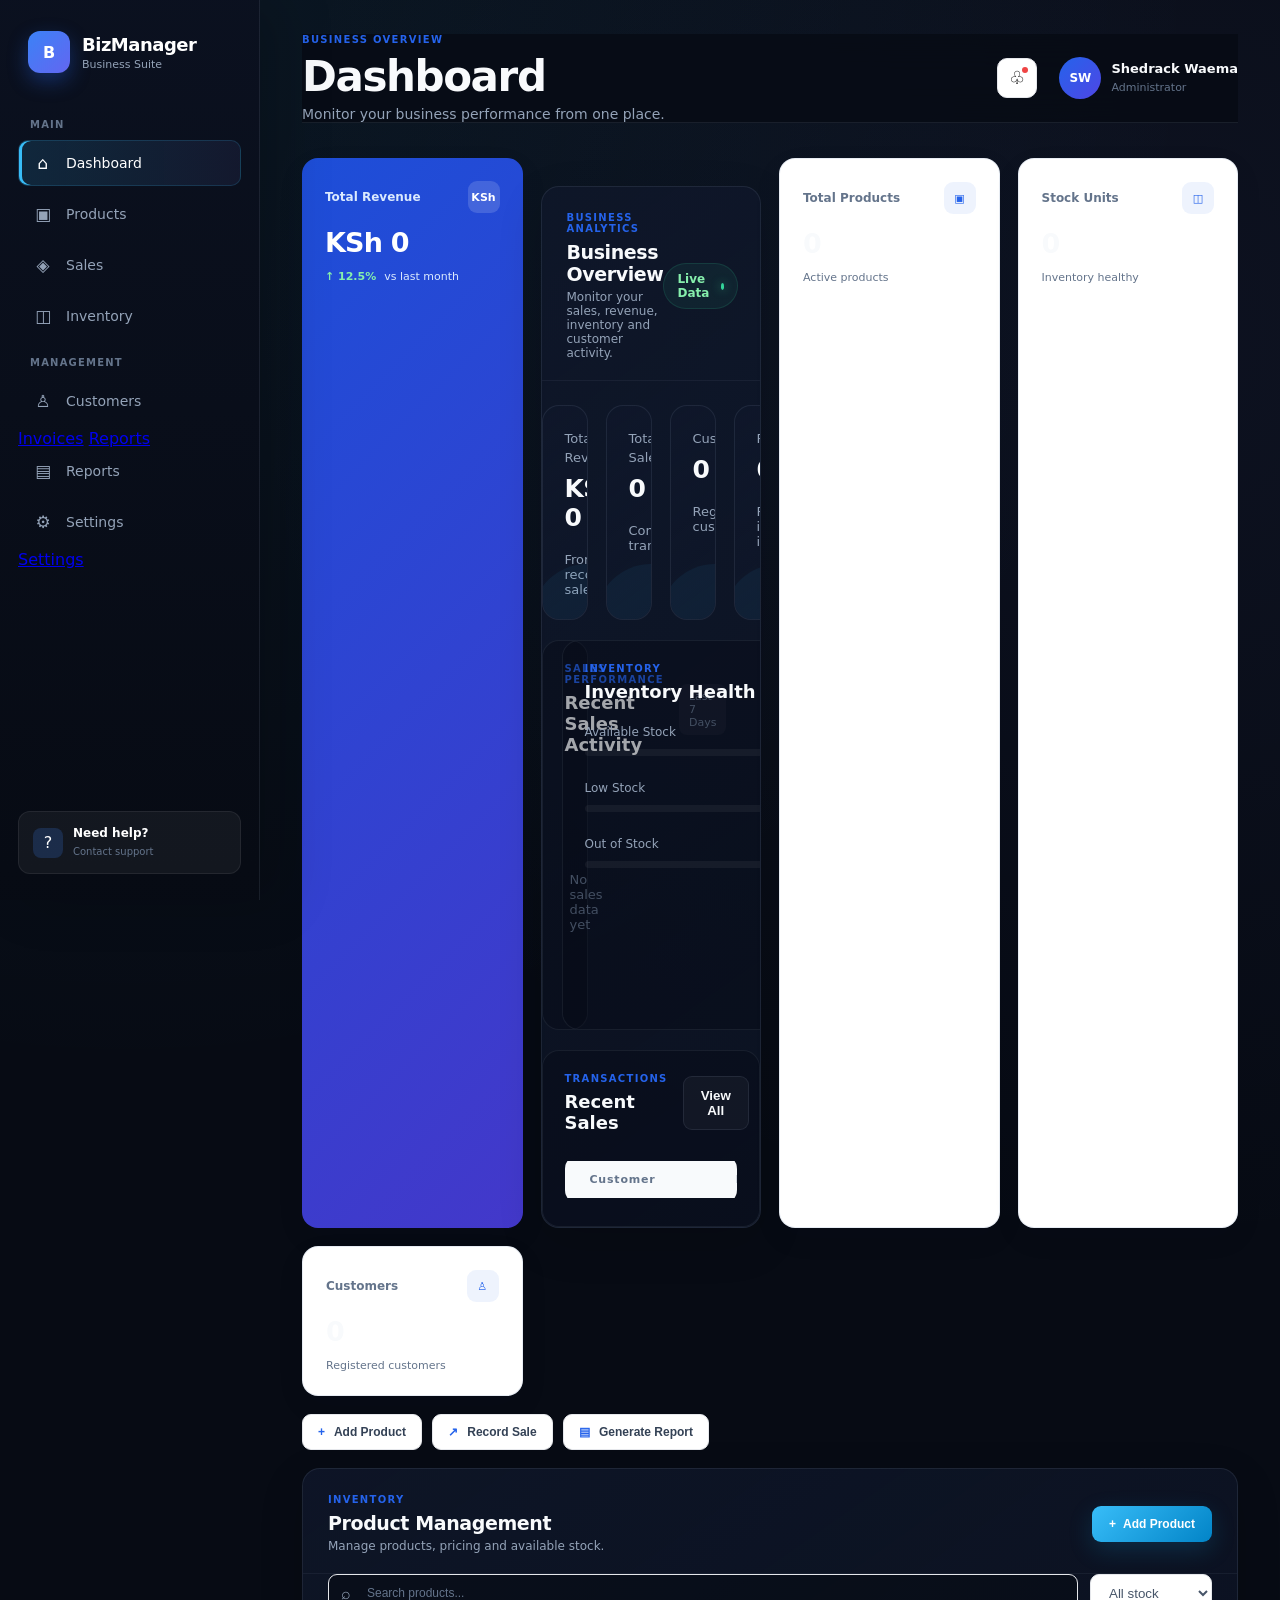
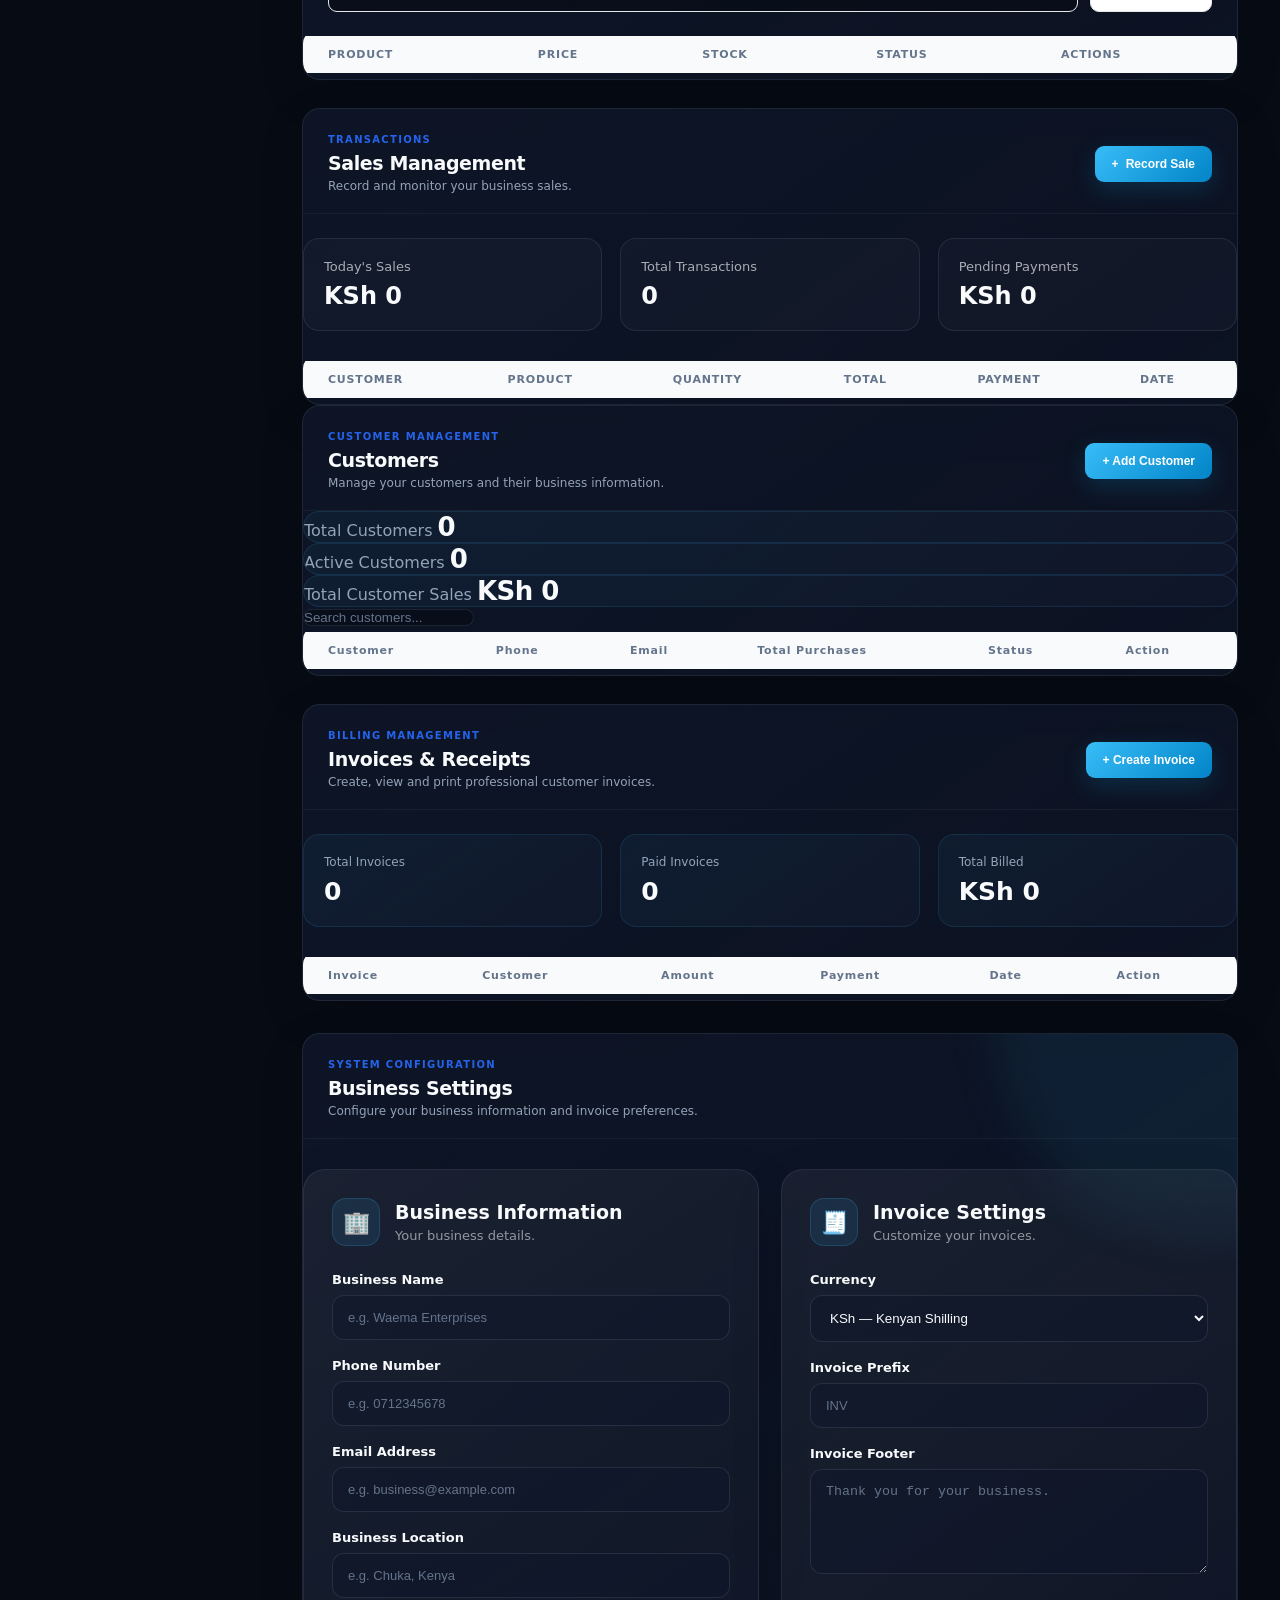
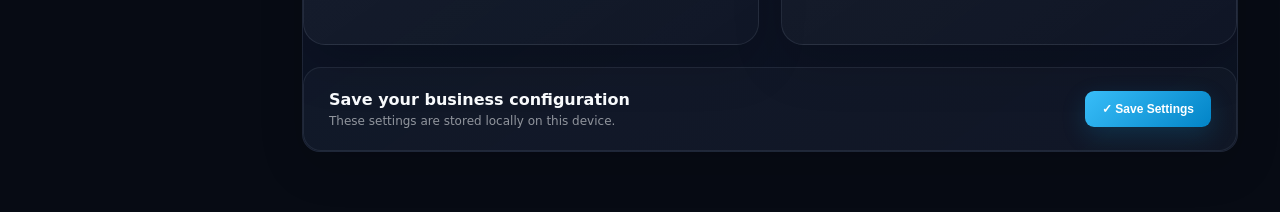
==== index.html @ 025e7480 "Refactor invoice footer HTML structure" ====
<!DOCTYPE html>
<html lang="en">

<head>
    <meta charset="UTF-8">
    <meta name="viewport" content="width=device-width, initial-scale=1.0">

    <meta
        name="description"
        content="BizManager — modern business management system for products, inventory, sales and business analytics."
    >

    <meta name="theme-color" content="#0b1220">

    <title>BizManager | Business Management System</title>

    <link rel="stylesheet" href="style.css">
</head>

<body>

    <!-- Mobile Overlay -->
    <div class="overlay" id="overlay"></div>


    <!-- SIDEBAR -->
    <aside class="sidebar" id="sidebar">

        <div class="brand">

            <div class="brand-mark">
                B
            </div>

            <div>
                <h2>BizManager</h2>
                <span>Business Suite</span>
            </div>

        </div>


        <nav class="navigation">

            <p class="nav-label">MAIN</p>

            <a href="#" class="nav-link active">
                <span>⌂</span>
                Dashboard
            </a>

            <a href="#products" class="nav-link">
                <span>▣</span>
                Products
            </a>

            <a href="#sales" class="nav-link">
                <span>◈</span>
                Sales
            </a>

            <a href="#inventory" class="nav-link">
                <span>◫</span>
                Inventory
            </a>

            <p class="nav-label">MANAGEMENT</p>

            <a href="#customers" class="nav-link">
                <span>♙</span>
                Customers
                 </a>
             <a href="#invoices">Invoices</a>
             <a href="#reports">Reports</a>

            <a href="#reports" class="nav-link">
                <span>▤</span>
                Reports
            </a>

            <a href="#settings" class="nav-link">
                <span>⚙</span>
                Settings
            </a>
<a href="#settings">Settings</a>
        </nav>


        <div class="sidebar-bottom">

            <div class="support-card">
                <span class="support-icon">?</span>

                <div>
                    <strong>Need help?</strong>
                    <small>Contact support</small>
                </div>
            </div>

        </div>

    </aside>


    <!-- MAIN -->
    <main class="main-content">

        <!-- TOPBAR -->
        <header class="topbar">

            <button
                class="mobile-menu"
                id="mobileMenu"
                aria-label="Open navigation">
                ☰
            </button>

            <div class="page-heading">

                <span class="eyebrow">
                    BUSINESS OVERVIEW
                </span>

                <h1>Dashboard</h1>

                <p>
                    Monitor your business performance from one place.
                </p>

            </div>


            <div class="topbar-actions">

                <button class="icon-btn" aria-label="Notifications">
                    ♧
                    <span class="notification-dot"></span>
                </button>

                <div class="user-profile">

                    <div class="avatar">
                        SW
                    </div>

                    <div class="user-info">
                        <strong>Shedrack Waema</strong>
                        <span>Administrator</span>
                    </div>

                </div>

            </div>

        </header>


        <!-- DASHBOARD -->
        <section class="dashboard-grid">

            <!-- Revenue -->
            <article class="metric-card primary-card">

                <div class="metric-top">
                    <span>Total Revenue</span>
                    <span class="metric-icon">KSh</span>
                </div>

                <h2 id="salesTotal">KSh 0</h2>

                <div class="metric-footer">
                    <span class="positive">↑ 12.5%</span>
                    <span>vs last month</span>
                </div>

            </article>
<!-- =========================================
     PREMIUM BUSINESS ANALYTICS
========================================= -->

<section class="panel analytics-dashboard">

    <div class="panel-header">

        <div>
            <span class="eyebrow">BUSINESS ANALYTICS</span>

            <h2>Business Overview</h2>

            <p>
                Monitor your sales, revenue, inventory and customer activity.
            </p>
        </div>

        <div class="analytics-period">
            <span>Live Data</span>
            <span class="live-dot"></span>
        </div>

    </div>


    <!-- ANALYTICS GRID -->

    <div class="analytics-grid">

        <!-- REVENUE -->

        <div class="analytics-card revenue-card">

            <div class="analytics-card-top">

                <div>
                    <span>Total Revenue</span>

                    <h3 id="analyticsRevenue">
                        KSh 0
                    </h3>
                </div>

                <div class="analytics-icon">
                    💰
                </div>

            </div>

            <div class="analytics-footer">
                <span>From recorded sales</span>
            </div>

        </div>


        <!-- SALES -->

        <div class="analytics-card">

            <div class="analytics-card-top">

                <div>
                    <span>Total Sales</span>

                    <h3 id="analyticsSales">
                        0
                    </h3>
                </div>

                <div class="analytics-icon">
                    📈
                </div>

            </div>

            <div class="analytics-footer">
                <span>Completed transactions</span>
            </div>

        </div>


        <!-- CUSTOMERS -->

        <div class="analytics-card">

            <div class="analytics-card-top">

                <div>
                    <span>Customers</span>

                    <h3 id="analyticsCustomers">
                        0
                    </h3>
                </div>

                <div class="analytics-icon">
                    👥
                </div>

            </div>

            <div class="analytics-footer">
                <span>Registered customers</span>
            </div>

        </div>


        <!-- PRODUCTS -->

        <div class="analytics-card">

            <div class="analytics-card-top">

                <div>
                    <span>Products</span>

                    <h3 id="analyticsProducts">
                        0
                    </h3>
                </div>

                <div class="analytics-icon">
                    📦
                </div>

            </div>

            <div class="analytics-footer">
                <span>Products in inventory</span>
            </div>

        </div>

    </div>


    <!-- CHART + INVENTORY -->

    <div class="dashboard-analysis-grid">

        <!-- SALES ACTIVITY -->

        <div class="analysis-panel">

            <div class="analysis-header">

                <div>

                    <span class="eyebrow">
                        SALES PERFORMANCE
                    </span>

                    <h3>Recent Sales Activity</h3>

                </div>

                <span class="analysis-label">
                    Last 7 Days
                </span>

            </div>

            <div class="sales-chart">

                <div class="chart-bars" id="salesChart">

                    <div class="chart-empty">
                        No sales data yet
                    </div>

                </div>

            </div>

        </div>


        <!-- INVENTORY HEALTH -->

        <div class="analysis-panel">

            <div class="analysis-header">

                <div>

                    <span class="eyebrow">
                        INVENTORY
                    </span>

                    <h3>Inventory Health</h3>

                </div>

            </div>


            <div class="inventory-health">

                <div class="health-item">

                    <div class="health-info">

                        <span>Available Stock</span>

                        <strong id="availableStock">
                            0
                        </strong>

                    </div>

                    <div class="health-bar">

                        <span
                            id="availableStockBar"
                            class="health-fill available-fill">
                        </span>

                    </div>

                </div>


                <div class="health-item">

                    <div class="health-info">

                        <span>Low Stock</span>

                        <strong id="lowStock">
                            0
                        </strong>

                    </div>

                    <div class="health-bar">

                        <span
                            id="lowStockBar"
                            class="health-fill low-fill">
                        </span>

                    </div>

                </div>


                <div class="health-item">

                    <div class="health-info">

                        <span>Out of Stock</span>

                        <strong id="outOfStock">
                            0
                        </strong>

                    </div>

                    <div class="health-bar">

                        <span
                            id="outOfStockBar"
                            class="health-fill out-fill">
                        </span>

                    </div>

                </div>

            </div>

        </div>

    </div>


    <!-- RECENT TRANSACTIONS -->

    <div class="recent-transactions">

        <div class="analysis-header">

            <div>

                <span class="eyebrow">
                    TRANSACTIONS
                </span>

                <h3>Recent Sales</h3>

            </div>

            <button
                class="secondary-btn"
                onclick="showSection('sales')">

                View All

            </button>

        </div>


        <div class="table-wrapper">

            <table>

                <thead>

                    <tr>

                        <th>Customer</th>
                        <th>Product</th>
                        <th>Amount</th>
                        <th>Payment</th>
                        <th>Date</th>

                    </tr>

                </thead>

                <tbody id="recentSalesTable">

                </tbody>

            </table>

            <div
                class="empty-state"
                id="recentSalesEmpty">

                <div>📊</div>

                <h3>No transactions yet</h3>

                <p>
                    Your recent sales will appear here.
                </p>

            </div>

        </div>

    </div>

</section>

            <!-- Products -->
            <article class="metric-card">

                <div class="metric-top">
                    <span>Total Products</span>
                    <span class="metric-icon">▣</span>
                </div>

                <h2 id="productCount">0</h2>

                <div class="metric-footer">
                    <span>Active products</span>
                </div>

            </article>


            <!-- Inventory -->
            <article class="metric-card">

                <div class="metric-top">
                    <span>Stock Units</span>
                    <span class="metric-icon">◫</span>
                </div>

                <h2 id="stockCount">0</h2>

                <div class="metric-footer">
                    <span id="stockStatus">Inventory healthy</span>
                </div>

            </article>


            <!-- Customers -->
            <article class="metric-card">

                <div class="metric-top">
                    <span>Customers</span>
                    <span class="metric-icon">♙</span>
                </div>

                <h2 id="customerCount">0</h2>

                <div class="metric-footer">
                    <span>Registered customers</span>
                </div>

            </article>

        </section>


        <!-- QUICK ACTIONS -->
        <section class="quick-actions">

            <button class="quick-action" onclick="openProductModal()">
                <span>+</span>
                Add Product
            </button>

            <button class="quick-action">
                <span>↗</span>
                Record Sale
            </button>

            <button class="quick-action">
                <span>▤</span>
                Generate Report
            </button>

        </section>


        <!-- PRODUCTS -->
        <section class="panel" id="products">

            <div class="panel-header">

                <div>
                    <span class="eyebrow">
                        INVENTORY
                    </span>

                    <h2>Product Management</h2>

                    <p>
                        Manage products, pricing and available stock.
                    </p>
                </div>


                <button
                    class="primary-btn"
                    onclick="openProductModal()">

                    <span>+</span>
                    Add Product

                </button>

            </div>


            <!-- TOOLBAR -->
            <div class="toolbar">

                <div class="search-wrapper">

                    <span>⌕</span>

                    <input
                        type="search"
                        id="searchProduct"
                        placeholder="Search products..."
                        autocomplete="off"
                    >

                </div>


                <select id="stockFilter">

                    <option value="all">
                        All stock
                    </option>

                    <option value="available">
                        Available
                    </option>

                    <option value="low">
                        Low stock
                    </option>

                    <option value="out">
                        Out of stock
                    </option>

                </select>

            </div>


            <!-- TABLE -->
            <div class="table-wrapper">

                <table>

                    <thead>

                        <tr>
                            <th>PRODUCT</th>
                            <th>PRICE</th>
                            <th>STOCK</th>
                            <th>STATUS</th>
                            <th>ACTIONS</th>
                        </tr>

                    </thead>

                    <tbody id="productTable"></tbody>

                </table>

                <div
                    class="empty-state"
                    id="emptyState">

                    <div>▣</div>

                    <h3>No products found</h3>

                    <p>
                        Add your first product to get started.
                    </p>

                    <button
                        class="primary-btn"
                        onclick="openProductModal()">

                        Add Product

                    </button>

                </div>

            </div>

        </section>
        <!-- SALES MANAGEMENT -->
<section class="panel sales-section" id="sales">

    <div class="panel-header">

        <div>
            <span class="eyebrow">
                TRANSACTIONS
            </span>

            <h2>Sales Management</h2>

            <p>
                Record and monitor your business sales.
            </p>
        </div>

        <button
            class="primary-btn"
            onclick="openSaleModal()">

            <span>+</span>
            Record Sale

        </button>

    </div>


    <!-- SALES SUMMARY -->

    <div class="sales-summary">

        <div class="sales-summary-card">

            <span>Today's Sales</span>

            <strong id="todaySales">
                KSh 0
            </strong>

        </div>


        <div class="sales-summary-card">

            <span>Total Transactions</span>

            <strong id="transactionCount">
                0
            </strong>

        </div>


        <div class="sales-summary-card">

            <span>Pending Payments</span>

            <strong id="pendingPayments">
                KSh 0
            </strong>

        </div>

    </div>


    <!-- SALES TABLE -->

    <div class="table-wrapper">

        <table>

            <thead>

                <tr>

                    <th>CUSTOMER</th>
                    <th>PRODUCT</th>
                    <th>QUANTITY</th>
                    <th>TOTAL</th>
                    <th>PAYMENT</th>
                    <th>DATE</th>

                </tr>

            </thead>

            <tbody id="salesTable"></tbody>

        </table>


        <div
            class="empty-state"
            id="salesEmptyState">

            <div>◈</div>

            <h3>No sales recorded</h3>

            <p>
                Record your first sale to see transactions here.
            </p>

            <button
                class="primary-btn"
                onclick="openSaleModal()">

                Record Sale

            </button>

        </div>

    </div>

</section>
  <!-- CUSTOMERS MANAGEMENT -->
<section class="panel customers-section" id="customers">

    <div class="panel-header">

        <div>
            <span class="eyebrow">CUSTOMER MANAGEMENT</span>

            <h2>Customers</h2>

            <p>
                Manage your customers and their business information.
            </p>
        </div>

        <button
            class="primary-btn"
            onclick="openCustomerModal()">

            + Add Customer

        </button>

    </div>


    <!-- CUSTOMER SUMMARY -->

    <div class="customer-summary">

        <div class="customer-summary-card">
            <span>Total Customers</span>
            <strong id="totalCustomers">0</strong>
        </div>

        <div class="customer-summary-card">
            <span>Active Customers</span>
            <strong id="activeCustomers">0</strong>
        </div>

        <div class="customer-summary-card">
            <span>Total Customer Sales</span>
            <strong id="customerSalesTotal">KSh 0</strong>
        </div>

    </div>


    <!-- CUSTOMER SEARCH -->

    <div class="customer-search">

        <input
            type="search"
            id="customerSearch"
            placeholder="Search customers..."
        >

    </div>


    <!-- CUSTOMER TABLE -->

    <div class="table-wrapper">

        <table>

            <thead>

                <tr>
                    <th>Customer</th>
                    <th>Phone</th>
                    <th>Email</th>
                    <th>Total Purchases</th>
                    <th>Status</th>
                    <th>Action</th>
                </tr>

            </thead>

            <tbody id="customersTable"></tbody>

        </table>


        <div
            class="empty-state"
            id="customersEmptyState">

            <div>♙</div>

            <h3>No customers yet</h3>

            <p>
                Add your first customer to start building your customer database.
            </p>

            <button
                class="primary-btn"
                onclick="openCustomerModal()">

                + Add Customer

            </button>

        </div>

    </div>

</section>      
<!-- =========================================
     INVOICES & RECEIPTS
========================================= -->

<section class="panel invoices-section" id="invoices">

    <div class="panel-header">

        <div>
            <span class="eyebrow">BILLING MANAGEMENT</span>

            <h2>Invoices & Receipts</h2>

            <p>
                Create, view and print professional customer invoices.
            </p>
        </div>

        <button
            class="primary-btn"
            onclick="createInvoiceFromLatestSale()">

            + Create Invoice

        </button>

    </div>


    <div class="invoice-summary">

        <div class="invoice-summary-card">
            <span>Total Invoices</span>
            <strong id="totalInvoices">0</strong>
        </div>

        <div class="invoice-summary-card">
            <span>Paid Invoices</span>
            <strong id="paidInvoices">0</strong>
        </div>

        <div class="invoice-summary-card">
            <span>Total Billed</span>
            <strong id="totalBilled">KSh 0</strong>
        </div>

    </div>


    <div class="table-wrapper">

        <table>

            <thead>

                <tr>
                    <th>Invoice</th>
                    <th>Customer</th>
                    <th>Amount</th>
                    <th>Payment</th>
                    <th>Date</th>
                    <th>Action</th>
                </tr>

            </thead>

            <tbody id="invoicesTable"></tbody>

        </table>

        <div
            class="empty-state"
            id="invoicesEmptyState">

            <div>🧾</div>

            <h3>No invoices yet</h3>

            <p>
                Create an invoice from a recorded sale.
            </p>

        </div>

    </div>

</section>
 <!-- =========================================
     BUSINESS SETTINGS
========================================= -->

<section class="panel settings-section" id="settings">

    <div class="panel-header">

        <div>
            <span class="eyebrow">SYSTEM CONFIGURATION</span>

            <h2>Business Settings</h2>

            <p>
                Configure your business information and invoice preferences.
            </p>
        </div>

    </div>


    <form id="businessSettingsForm">

        <div class="settings-grid">

            <!-- BUSINESS INFORMATION -->

            <div class="settings-card">

                <div class="settings-card-header">

                    <span class="settings-icon">
                        🏢
                    </span>

                    <div>
                        <h3>Business Information</h3>

                        <p>
                            Your business details.
                        </p>
                    </div>

                </div>


                <label>

                    Business Name

                    <input
                        type="text"
                        id="businessName"
                        placeholder="e.g. Waema Enterprises"
                        required
                    >

                </label>


                <label>

                    Phone Number

                    <input
                        type="tel"
                        id="businessPhone"
                        placeholder="e.g. 0712345678"
                    >

                </label>


                <label>

                    Email Address

                    <input
                        type="email"
                        id="businessEmail"
                        placeholder="e.g. business@example.com"
                    >

                </label>


                <label>

                    Business Location

                    <input
                        type="text"
                        id="businessLocation"
                        placeholder="e.g. Chuka, Kenya"
                    >

                </label>

            </div>


            <!-- INVOICE SETTINGS -->

            <div class="settings-card">

                <div class="settings-card-header">

                    <span class="settings-icon">
                        🧾
                    </span>

                    <div>

                        <h3>Invoice Settings</h3>

                        <p>
                            Customize your invoices.
                        </p>

                    </div>

                </div>


                <label>

                    Currency

                    <select id="businessCurrency">

                        <option value="KSh">
                            KSh — Kenyan Shilling
                        </option>

                        <option value="USD">
                            USD — US Dollar
                        </option>

                        <option value="EUR">
                            EUR — Euro
                        </option>

                        <option value="GBP">
                            GBP — British Pound
                        </option>

                    </select>

                </label>


                <label>

                    Invoice Prefix

                    <input
                        type="text"
                        id="invoicePrefix"
                        placeholder="INV"
                        maxlength="10"
                    >

                </label>


                <label>

                    Invoice Footer

                    <textarea
                        id="invoiceFooter"
                        rows="4"
                        placeholder="Thank you for your business."
                    ></textarea>

                </label>

            </div>

        </div>


        <!-- SAVE AREA -->

        <div class="settings-actions">

            <div>

                <strong>
                    Save your business configuration
                </strong>

                <p>
                    These settings are stored locally on this device.
                </p>

            </div>


            <button
                type="submit"
                class="primary-btn">

                ✓ Save Settings

            </button>

        </div>

    </form>

</section>       
    </main>


    <!-- PRODUCT MODAL -->
    <div
        class="modal"
        id="productModal"
        aria-hidden="true">

        <div class="modal-box">

            <div class="modal-header">

                <div>
                    <span class="eyebrow">
                        PRODUCT MANAGEMENT
                    </span>

                    <h2 id="modalTitle">
                        Add Product
                    </h2>
                </div>

                <button
                    class="close-btn"
                    onclick="closeProductModal()"
                    aria-label="Close">

                    ×

                </button>

            </div>


            <form id="productForm">

                <input
                    type="hidden"
                    id="editingProductId"
                >


                <label>
                    Product Name

                    <input
                        type="text"
                        id="productName"
                        placeholder="e.g. Samsung Charger"
                        required
                    >

                </label>


                <div class="form-row">

                    <label>
                        Price

                        <input
                            type="number"
                            id="productPrice"
                            placeholder="0"
                            min="0"
                            step="0.01"
                            required
                        >

                    </label>


                    <label>
                        Stock

                        <input
                            type="number"
                            id="productStock"
                            placeholder="0"
                            min="0"
                            required
                        >

                    </label>

                </div>


                <div class="modal-actions">

                    <button
                        type="button"
                        class="secondary-btn"
                        onclick="closeProductModal()">

                        Cancel

                    </button>

                    <button
                        type="submit"
                        class="primary-btn">

                        Save Product

                    </button>

                </div>

            </form>

        </div>

    </div>

<!-- SALE MODAL -->

<div
    class="modal"
    id="saleModal"
    aria-hidden="true">

    <div class="modal-box">

        <div class="modal-header">

            <div>

                <span class="eyebrow">
                    SALES MANAGEMENT
                </span>

                <h2>
                    Record New Sale
                </h2>

            </div>

            <button
                class="close-btn"
                onclick="closeSaleModal()"
                aria-label="Close">

                ×

            </button>

        </div>


        <form id="saleForm">

            <!-- CUSTOMER -->

            <label>

                Customer Name

                <input
                    type="text"
                    id="saleCustomer"
                    placeholder="e.g. John Mwangi"
                    required
                >

            </label>


            <!-- PRODUCT -->

            <label>

                Product

                <select
                    id="saleProduct"
                    required>

                    <option value="">
                        Select product
                    </option>

                </select>

            </label>


            <div class="form-row">

                <!-- QUANTITY -->

                <label>

                    Quantity

                    <input
                        type="number"
                        id="saleQuantity"
                        value="1"
                        min="1"
                        required
                    >

                </label>


                <!-- PAYMENT -->

                <label>

                    Payment Status

                    <select id="salePayment">

                        <option value="Paid">
                            Paid
                        </option>

                        <option value="Pending">
                            Pending
                        </option>

                    </select>

                </label>

            </div>


            <!-- TOTAL -->

            <div class="sale-total-box">

                <span>
                    Sale Total
                </span>

                <strong id="saleTotal">
                    KSh 0
                </strong>

            </div>


            <div class="modal-actions">

                <button
                    type="button"
                    class="secondary-btn"
                    onclick="closeSaleModal()">

                    Cancel

                </button>

                <button
                    type="submit"
                    class="primary-btn">

                    Save Sale

                </button>

            </div>

        </form>

    </div>

</div>
    <!-- TOAST -->
    <div
        class="toast"
        id="toast">

        <span id="toastIcon">✓</span>

        <div>
            <strong id="toastTitle">
                Success
            </strong>

            <p id="toastMessage">
                Operation completed.
            </p>
        </div>

    </div>


    <script src="script.js"></script>
<!-- CUSTOMER MODAL -->

<div class="modal" id="customerModal" aria-hidden="true">

    <div class="modal-box">

        <div class="modal-header">

            <div>
                <span class="eyebrow">CUSTOMER MANAGEMENT</span>

                <h2>Add New Customer</h2>

                <p>
                    Create a customer profile for your business.
                </p>
            </div>

            <button
                type="button"
                class="close-btn"
                onclick="closeCustomerModal()"
                aria-label="Close customer form">

                ×

            </button>

        </div>


        <form id="customerForm">

            <!-- NAME -->

            <label>
                Customer Name

                <input
                    type="text"
                    id="customerName"
                    placeholder="e.g. John Mwangi"
                    required
                >
            </label>


            <!-- PHONE -->

            <label>
                Phone Number

                <input
                    type="tel"
                    id="customerPhone"
                    placeholder="e.g. 0712345678"
                    required
                >
            </label>


            <!-- EMAIL -->

            <label>
                Email Address

                <input
                    type="email"
                    id="customerEmail"
                    placeholder="e.g. john@example.com"
                >
            </label>


            <!-- STATUS -->

            <label>
                Customer Status

                <select id="customerStatus">

                    <option value="Active">
                        Active
                    </option>

                    <option value="Inactive">
                        Inactive
                    </option>

                </select>
            </label>


            <!-- ACTIONS -->

            <div class="modal-actions">

                <button
                    type="button"
                    class="secondary-btn"
                    onclick="closeCustomerModal()">

                    Cancel

                </button>

                <button
                    type="submit"
                    class="primary-btn">

                    Save Customer

                </button>

            </div>

        </form>

    </div>

</div>
   <!-- =========================================
     INVOICE MODAL
========================================= -->

<div
    class="modal"
    id="invoiceModal"
    aria-hidden="true">

    <div class="modal-box invoice-modal-box">

        <div class="modal-header">

            <div>
                <span class="eyebrow">
                    BILLING
                </span>

                <h2>Invoice Preview</h2>

                <p>
                    Review your invoice before printing.
                </p>
            </div>

            <button
                type="button"
                class="close-btn"
                onclick="closeInvoiceModal()"
                aria-label="Close invoice">

                ×

            </button>

        </div>


        <!-- PRINTABLE INVOICE -->

        <div
            class="print-invoice"
            id="printInvoice">

            <div class="invoice-top">

                <div>
    <h1 id="invoiceBusinessName">BIZMANAGER</h1>

    <p id="invoiceBusinessTagline">
        Business Management System
    </p>

    <p id="invoiceBusinessContact">
        +254743551445
    </p>

    <p id="invoiceBusinessLocation">
        Kenya
    </p>
</div>

                <div class="invoice-number">

                    <span>INVOICE</span>

                    <strong id="invoiceNumber">
                        INV-000001
                    </strong>

                </div>

            </div>


            <div class="invoice-divider"></div>


            <div class="invoice-details">

                <div>

                    <span>BILLED TO</span>

                    <strong id="invoiceCustomer">
                        Customer
                    </strong>

                    <p id="invoiceCustomerPhone">
                        —
                    </p>

                </div>


                <div>

                    <span>DATE</span>

                    <strong id="invoiceDate">
                        —
                    </strong>

                </div>

            </div>


            <div class="invoice-items">

                <table>

                    <thead>

                        <tr>

                            <th>Product</th>
                            <th>Qty</th>
                            <th>Price</th>
                            <th>Total</th>

                        </tr>

                    </thead>

                    <tbody>

                        <tr>

                            <td id="invoiceProduct">
                                Product
                            </td>

                            <td id="invoiceQuantity">
                                1
                            </td>

                            <td id="invoicePrice">
                                KSh 0
                            </td>

                            <td id="invoiceTotal">
                                KSh 0
                            </td>

                        </tr>

                    </tbody>

                </table>

            </div>


            <div class="invoice-total">

                <span>Total Amount</span>

                <strong id="invoiceGrandTotal">
                    KSh 0
                </strong>

            </div>


            <div class="invoice-payment">

                <span>Payment Method</span>

                <strong id="invoicePayment">
                    —
                </strong>

            </div>


        <div class="invoice-footer">

    <strong id="invoiceFooterText">
        Thank you for your business.
    </strong>

    <span>
        Generated by BizManager
    </span>

</div>



        <div class="modal-actions">

            <button
                type="button"
                class="secondary-btn"
                onclick="closeInvoiceModal()">

                Close

            </button>

            <button
                type="button"
                class="primary-btn"
                onclick="printInvoice()">

                🖨 Print Invoice

            </button>

        </div>

    </div>

</div> 
</body>

</html>
---- style.css ----
:root {

    --primary: #2563eb;
    --primary-dark: #1d4ed8;

    --dark: #0b1220;
    --dark-2: #111827;

    --background: #f5f7fb;
    --surface: #ffffff;

    --text: #111827;
    --muted: #64748b;

    --border: #e5e7eb;

    --success: #16a34a;
    --warning: #d97706;
    --danger: #dc2626;

    --radius: 16px;

    --shadow:
        0 10px 30px rgba(15, 23, 42, 0.06);

    --transition: 0.25s ease;
}


/* RESET */

* {
    margin: 0;
    padding: 0;
    box-sizing: border-box;
}


html {
    scroll-behavior: smooth;
}


body {

    font-family:
        Inter,
        ui-sans-serif,
        system-ui,
        -apple-system,
        BlinkMacSystemFont,
        "Segoe UI",
        sans-serif;

    background: var(--background);

    color: var(--text);

    min-height: 100vh;
}


/* SIDEBAR */

.sidebar {

    position: fixed;

    left: 0;
    top: 0;

    width: 260px;
    height: 100vh;

    background:
        linear-gradient(
            180deg,
            #0b1220,
            #111827
        );

    color: white;

    padding: 26px 18px;

    display: flex;
    flex-direction: column;

    z-index: 1000;
}


.brand {

    display: flex;

    align-items: center;

    gap: 12px;

    padding: 5px 10px 35px;
}


.brand-mark {

    width: 42px;
    height: 42px;

    border-radius: 12px;

    background:
        linear-gradient(
            135deg,
            #3b82f6,
            #6366f1
        );

    display: grid;
    place-items: center;

    font-weight: 800;

    box-shadow:
        0 8px 20px
        rgba(37, 99, 235, 0.35);
}


.brand h2 {

    font-size: 18px;

    letter-spacing: -0.4px;
}


.brand span {

    display: block;

    margin-top: 3px;

    color: #94a3b8;

    font-size: 11px;
}


/* NAVIGATION */

.navigation {

    flex: 1;
}


.nav-label {

    color: #64748b;

    font-size: 10px;

    font-weight: 700;

    letter-spacing: 1.2px;

    margin:
        18px 12px 10px;
}


.nav-link {

    display: flex;

    align-items: center;

    gap: 13px;

    color: #94a3b8;

    text-decoration: none;

    padding: 12px 14px;

    margin-bottom: 5px;

    border-radius: 10px;

    font-size: 14px;

    transition:
        background var(--transition),
        color var(--transition),
        transform var(--transition);
}


.nav-link span {

    width: 20px;

    text-align: center;

    font-size: 17px;
}


.nav-link:hover {

    color: white;

    background:
        rgba(255, 255, 255, 0.06);

    transform: translateX(2px);
}


.nav-link.active {

    color: white;

    background:
        linear-gradient(
            90deg,
            rgba(37, 99, 235, 0.9),
            rgba(59, 130, 246, 0.65)
        );

    box-shadow:
        0 8px 20px
        rgba(37, 99, 235, 0.2);
}


/* SUPPORT */

.support-card {

    display: flex;

    align-items: center;

    gap: 10px;

    padding: 14px;

    background:
        rgba(255, 255, 255, 0.05);

    border:
        1px solid
        rgba(255, 255, 255, 0.07);

    border-radius: 12px;
}


.support-icon {

    width: 30px;
    height: 30px;

    display: grid;
    place-items: center;

    background:
        rgba(59, 130, 246, 0.2);

    border-radius: 8px;
}


.support-card strong {

    display: block;

    font-size: 12px;
}


.support-card small {

    color: #64748b;

    font-size: 10px;
}


/* MAIN */

.main-content {

    margin-left: 260px;

    padding:
        34px 42px 60px;

    max-width: 1700px;
}


/* TOPBAR */

.topbar {

    display: flex;

    justify-content: space-between;

    align-items: center;

    margin-bottom: 35px;
}


.eyebrow {

    display: block;

    color: var(--primary);

    font-size: 10px;

    font-weight: 800;

    letter-spacing: 1.3px;

    margin-bottom: 7px;
}


.page-heading h1 {

    font-size: 32px;

    letter-spacing: -1px;
}


.page-heading p {

    color: var(--muted);

    margin-top: 5px;

    font-size: 14px;
}


.topbar-actions {

    display: flex;

    align-items: center;

    gap: 22px;
}


.icon-btn {

    position: relative;

    width: 40px;
    height: 40px;

    border:
        1px solid var(--border);

    background: white;

    border-radius: 10px;

    cursor: pointer;

    font-size: 18px;
}


.notification-dot {

    position: absolute;

    top: 8px;
    right: 8px;

    width: 6px;
    height: 6px;

    background: #ef4444;

    border-radius: 50%;
}


.user-profile {

    display: flex;

    align-items: center;

    gap: 10px;
}


.avatar {

    width: 42px;
    height: 42px;

    display: grid;
    place-items: center;

    background:
        linear-gradient(
            135deg,
            #2563eb,
            #4f46e5
        );

    color: white;

    border-radius: 50%;

    font-size: 12px;

    font-weight: 800;
}


.user-info strong {

    display: block;

    font-size: 13px;
}


.user-info span {

    color: var(--muted);

    font-size: 11px;
}


/* DASHBOARD CARDS */

.dashboard-grid {

    display: grid;

    grid-template-columns:
        repeat(4, 1fr);

    gap: 18px;

    margin-bottom: 18px;
}


.metric-card {

    background: var(--surface);

    border:
        1px solid
        rgba(226, 232, 240, 0.8);

    border-radius: var(--radius);

    padding: 23px;

    box-shadow: var(--shadow);

    transition:
        transform var(--transition),
        box-shadow var(--transition);
}


.metric-card:hover {

    transform: translateY(-3px);

    box-shadow:
        0 16px 35px
        rgba(15, 23, 42, 0.09);
}


.primary-card {

    background:
        linear-gradient(
            135deg,
            #1d4ed8,
            #4338ca
        );

    color: white;

    border: none;
}


.metric-top {

    display: flex;

    justify-content: space-between;

    align-items: center;

    color: var(--muted);

    font-size: 12px;

    font-weight: 600;
}


.primary-card .metric-top {

    color: #dbeafe;
}


.metric-icon {

    width: 32px;
    height: 32px;

    display: grid;
    place-items: center;

    background:
        rgba(37, 99, 235, 0.08);

    color: var(--primary);

    border-radius: 9px;

    font-size: 11px;

    font-weight: 800;
}


.primary-card .metric-icon {

    color: white;

    background:
        rgba(255, 255, 255, 0.15);
}


.metric-card h2 {

    margin-top: 14px;

    font-size: 27px;

    letter-spacing: -0.8px;
}


.metric-footer {

    display: flex;

    gap: 8px;

    margin-top: 12px;

    color: var(--muted);

    font-size: 11px;
}


.primary-card .metric-footer {

    color: #dbeafe;
}


.positive {

    color: #86efac;

    font-weight: 700;
}


/* QUICK ACTIONS */

.quick-actions {

    display: flex;

    gap: 10px;

    margin-bottom: 18px;
}


.quick-action {

    border:
        1px solid var(--border);

    background: white;

    padding: 10px 15px;

    border-radius: 9px;

    color: #334155;

    cursor: pointer;

    font-size: 12px;

    font-weight: 600;

    transition: var(--transition);
}


.quick-action:hover {

    border-color: #bfdbfe;

    color: var(--primary);

    background: #eff6ff;
}


.quick-action span {

    margin-right: 6px;

    color: var(--primary);
}


/* PANEL */

.panel {

    background: white;

    border:
        1px solid
        rgba(226, 232, 240, 0.8);

    border-radius: var(--radius);

    box-shadow: var(--shadow);

    overflow: hidden;
}


.panel-header {

    padding: 25px 25px 20px;

    display: flex;

    justify-content: space-between;

    align-items: center;
}


.panel-header h2 {

    font-size: 19px;

    letter-spacing: -0.4px;
}


.panel-header p {

    margin-top: 5px;

    color: var(--muted);

    font-size: 12px;
}


/* BUTTONS */

.primary-btn {

    display: inline-flex;

    align-items: center;

    justify-content: center;

    gap: 7px;

    border: none;

    background:
        linear-gradient(
            135deg,
            #2563eb,
            #4f46e5
        );

    color: white;

    padding: 11px 17px;

    border-radius: 9px;

    cursor: pointer;

    font-size: 12px;

    font-weight: 700;

    box-shadow:
        0 7px 18px
        rgba(37, 99, 235, 0.2);

    transition: var(--transition);
}


.primary-btn:hover {

    transform: translateY(-1px);

    box-shadow:
        0 10px 22px
        rgba(37, 99, 235, 0.28);
}


.secondary-btn {

    border:
        1px solid var(--border);

    background: white;

    color: #475569;

    padding: 11px 17px;

    border-radius: 9px;

    cursor: pointer;

    font-weight: 600;
}


/* TOOLBAR */

.toolbar {

    display: flex;

    gap: 12px;

    padding:
        0 25px 18px;
}


.search-wrapper {

    position: relative;

    flex: 1;
}


.search-wrapper > span {

    position: absolute;

    left: 13px;
    top: 50%;

    transform: translateY(-50%);

    color: #94a3b8;
}


.search-wrapper input {

    width: 100%;

    padding:
        11px 15px 11px 38px;

    border:
        1px solid var(--border);

    border-radius: 9px;

    outline: none;

    font-size: 12px;

    transition: var(--transition);
}


.search-wrapper input:focus {

    border-color: #93c5fd;

    box-shadow:
        0 0 0 3px
        rgba(37, 99, 235, 0.08);
}


.toolbar select {

    padding: 0 14px;

    border:
        1px solid var(--border);

    border-radius: 9px;

    background: white;

    color: #475569;

    outline: none;
}


/* TABLE */

.table-wrapper {

    position: relative;

    overflow-x: auto;
}


table {

    width: 100%;

    border-collapse: collapse;

    min-width: 650px;
}


thead {

    background: #f8fafc;
}


th {

    padding: 12px 25px;

    text-align: left;

    color: #94a3b8;

    font-size: 10px;

    font-weight: 800;

    letter-spacing: 0.7px;
}


td {

    padding: 16px 25px;

    border-top:
        1px solid #f1f5f9;

    font-size: 12px;

    color: #475569;
}


td:first-child {

    color: #172033;

    font-weight: 600;
}


tbody tr {

    transition: background var(--transition);
}


tbody tr:hover {

    background: #f8fafc;
}


/* STATUS */

.status {

    display: inline-flex;

    align-items: center;

    padding: 5px 9px;

    border-radius: 20px;

    font-size: 10px;

    font-weight: 700;
}


.status.available {

    background: #dcfce7;

    color: #15803d;
}


.status.low {

    background: #fef3c7;

    color: #b45309;
}


.status.out {

    background: #fee2e2;

    color: #b91c1c;
}


/* ACTIONS */

.action-group {

    display: flex;

    gap: 6px;
}


.action-btn {

    border: none;

    padding: 7px 9px;

    border-radius: 7px;

    cursor: pointer;

    font-size: 11px;

    font-weight: 600;
}


.edit-btn {

    background: #eff6ff;

    color: #2563eb;
}


.delete-btn {

    background: #fef2f2;

    color: #dc2626;
}


.action-btn:hover {

    filter: brightness(0.96);
}


/* EMPTY */

.empty-state {

    display: none;

    padding: 55px 20px;

    text-align: center;
}


.empty-state > div {

    width: 50px;
    height: 50px;

    display: grid;
    place-items: center;

    margin: auto;

    border-radius: 14px;

    background: #eff6ff;

    color: var(--primary);

    font-size: 22px;
}


.empty-state h3 {

    margin-top: 15px;

    font-size: 15px;
}


.empty-state p {

    margin:
        7px 0 18px;

    color: var(--muted);

    font-size: 12px;
}


/* MODAL */

.modal {

    position: fixed;

    inset: 0;

    display: none;

    align-items: center;

    justify-content: center;

    padding: 20px;

    background:
        rgba(15, 23, 42, 0.55);

    backdrop-filter: blur(5px);

    z-index: 2000;
}


.modal.show {

    display: flex;
}


.modal-box {

    width: 100%;

    max-width: 500px;

    background: white;

    border-radius: 18px;

    box-shadow:
        0 30px 80px
        rgba(15, 23, 42, 0.2);

    padding: 25px;

    animation:
        modalIn 0.2s ease;
}


@keyframes modalIn {

    from {

        opacity: 0;

        transform:
            translateY(10px)
            scale(0.98);

    }

    to {

        opacity: 1;

        transform:
            translateY(0)
            scale(1);

    }
}


.modal-header {

    display: flex;

    justify-content: space-between;

    align-items: flex-start;

    margin-bottom: 25px;
}


.modal-header h2 {

    font-size: 20px;
}


.close-btn {

    width: 32px;
    height: 32px;

    border: none;

    background: #f1f5f9;

    border-radius: 8px;

    cursor: pointer;

    font-size: 20px;

    color: #64748b;
}


form label {

    display: block;

    margin-bottom: 17px;

    color: #334155;

    font-size: 12px;

    font-weight: 700;
}


form input {

    width: 100%;

    display: block;

    margin-top: 7px;

    padding: 12px;

    border:
        1px solid var(--border);

    border-radius: 9px;

    outline: none;

    font-size: 13px;
}


form input:focus {

    border-color: #93c5fd;

    box-shadow:
        0 0 0 3px
        rgba(37, 99, 235, 0.08);
}


.form-row {

    display: grid;

    grid-template-columns:
        1fr 1fr;

    gap: 14px;
}


.modal-actions {

    display: flex;

    justify-content: flex-end;

    gap: 10px;

    margin-top: 25px;
}


/* TOAST */

.toast {

    position: fixed;

    right: 25px;
    bottom: 25px;

    display: flex;

    align-items: center;

    gap: 11px;

    min-width: 280px;

    padding: 14px 16px;

    background: #111827;

    color: white;

    border-radius: 12px;

    box-shadow:
        0 15px 40px
        rgba(15, 23, 42, 0.2);

    transform:
        translateY(120px);

    opacity: 0;

    transition:
        0.3s ease;

    z-index: 3000;
}


.toast.show {

    transform:
        translateY(0);

    opacity: 1;
}


.toast > span {

    width: 30px;
    height: 30px;

    display: grid;
    place-items: center;

    background: #16a34a;

    border-radius: 50%;

    font-size: 12px;
}


.toast strong {

    font-size: 12px;
}


.toast p {

    margin-top: 3px;

    color: #94a3b8;

    font-size: 11px;
}


/* MOBILE MENU */

.mobile-menu {

    display: none;

    border: none;

    background: white;

    font-size: 22px;

    cursor: pointer;
}


.overlay {

    display: none;
}


/* RESPONSIVE */

@media (max-width: 1100px) {

    .dashboard-grid {

        grid-template-columns:
            repeat(2, 1fr);
    }

}


@media (max-width: 800px) {

    .sidebar {

        transform:
            translateX(-100%);

        transition:
            transform 0.3s ease;
    }


    .sidebar.open {

        transform:
            translateX(0);
    }


    .main-content {

        margin-left: 0;

        padding:
            25px 20px 50px;
    }


    .mobile-menu {

        display: block;
    }


    .topbar {

        align-items: flex-start;
    }


    .topbar-actions {

        gap: 10px;
    }


    .user-info {

        display: none;
    }


    .overlay.show {

        display: block;

        position: fixed;

        inset: 0;

        background:
            rgba(15, 23, 42, 0.4);

        z-index: 900;
    }

}


@media (max-width: 600px) {

    .dashboard-grid {

        grid-template-columns: 1fr;
    }


    .page-heading h1 {

        font-size: 26px;
    }


    .topbar {

        gap: 15px;
    }


    .panel-header {

        align-items: flex-start;

        gap: 15px;

        flex-direction: column;
    }


    .toolbar {

        flex-direction: column;
    }


    .toolbar select {

        height: 40px;
    }


    .quick-actions {

        overflow-x: auto;
    }


    .quick-action {

        white-space: nowrap;
    }


    .form-row {

        grid-template-columns: 1fr;
    }

}
/* =========================================
   SALES MANAGEMENT
========================================= */

.sales-section {
    margin-top: 28px;
}

.sales-summary {
    display: grid;
    grid-template-columns: repeat(3, 1fr);
    gap: 18px;
    margin: 24px 0;
}

.sales-summary-card {
    padding: 20px;
    border: 1px solid rgba(148, 163, 184, 0.14);
    border-radius: 16px;
    background: rgba(255, 255, 255, 0.025);
}

.sales-summary-card span {
    display: block;
    font-size: 13px;
    margin-bottom: 8px;
    opacity: 0.65;
}

.sales-summary-card strong {
    font-size: 24px;
}

.sale-total-box {
    display: flex;
    align-items: center;
    justify-content: space-between;
    margin-top: 20px;
    padding: 18px;
    border-radius: 14px;
    background: rgba(56, 189, 248, 0.08);
    border: 1px solid rgba(56, 189, 248, 0.18);
}

.sale-total-box span {
    opacity: 0.7;
}

.sale-total-box strong {
    font-size: 24px;
}

.sales-section .table-wrapper {
    overflow-x: auto;
}

.sales-section table {
    min-width: 760px;
}


/* MOBILE */

@media (max-width: 768px) {

    .sales-summary {
        grid-template-columns: 1fr;
    }

    .sales-summary-card {
        padding: 16px;
    }

}
/* =====================================================
   BIZMANAGER — PREMIUM PROFESSIONAL UI
   ===================================================== */

:root {
    --premium-bg: #070b14;
    --premium-sidebar: #0b1120;
    --premium-card: rgba(15, 23, 42, 0.78);
    --premium-card-solid: #0f172a;
    --premium-border: rgba(148, 163, 184, 0.13);

    --premium-primary: #38bdf8;
    --premium-primary-dark: #0284c7;
    --premium-secondary: #818cf8;

    --premium-text: #f8fafc;
    --premium-muted: #94a3b8;

    --premium-success: #34d399;
    --premium-warning: #fbbf24;
    --premium-danger: #fb7185;

    --premium-radius: 18px;
}


/* =====================================================
   GLOBAL
   ===================================================== */

html {
    scroll-behavior: smooth;
}

body {
    background:
        radial-gradient(
            circle at 10% 0%,
            rgba(56, 189, 248, 0.07),
            transparent 30%
        ),
        radial-gradient(
            circle at 90% 10%,
            rgba(129, 140, 248, 0.06),
            transparent 28%
        ),
        var(--premium-bg);

    color: var(--premium-text);
}


/* =====================================================
   SIDEBAR
   ===================================================== */

.sidebar {
    background:
        linear-gradient(
            180deg,
            rgba(11, 17, 32, 0.98),
            rgba(7, 11, 20, 0.98)
        );

    border-right: 1px solid var(--premium-border);

    box-shadow:
        20px 0 50px rgba(0, 0, 0, 0.18);
}


.brand {
    padding-bottom: 28px;
}


.brand-icon {
    background:
        linear-gradient(
            135deg,
            var(--premium-primary),
            var(--premium-secondary)
        );

    box-shadow:
        0 8px 30px rgba(56, 189, 248, 0.25);
}


.brand h2 {
    letter-spacing: -0.5px;
}


.brand span {
    color: var(--premium-muted);
}


/* =====================================================
   NAVIGATION
   ===================================================== */

.nav-title {
    color: #64748b;
    letter-spacing: 1.2px;
    font-size: 10px;
    font-weight: 700;
}


.nav-link {
    border: 1px solid transparent;
    transition:
        transform 0.2s ease,
        background 0.2s ease,
        border 0.2s ease,
        color 0.2s ease;
}


.nav-link:hover {
    background: rgba(56, 189, 248, 0.06);
    border-color: rgba(56, 189, 248, 0.10);
    transform: translateX(3px);
}


.nav-link.active {
    background:
        linear-gradient(
            90deg,
            rgba(56, 189, 248, 0.14),
            rgba(129, 140, 248, 0.08)
        );

    border-color: rgba(56, 189, 248, 0.16);

    color: #ffffff;

    box-shadow:
        inset 3px 0 0 var(--premium-primary);
}


/* =====================================================
   TOPBAR
   ===================================================== */

.topbar {
    background:
        rgba(7, 11, 20, 0.78);

    backdrop-filter: blur(18px);
    -webkit-backdrop-filter: blur(18px);

    border-bottom:
        1px solid var(--premium-border);
}


.search-box {
    background:
        rgba(15, 23, 42, 0.72);

    border:
        1px solid var(--premium-border);

    transition:
        border-color 0.2s ease,
        box-shadow 0.2s ease;
}


.search-box:focus-within {
    border-color:
        rgba(56, 189, 248, 0.5);

    box-shadow:
        0 0 0 4px rgba(56, 189, 248, 0.06);
}


.search-box input {
    color: white;
}


/* =====================================================
   PAGE HEADER
   ===================================================== */

.page-heading {
    position: relative;
}


.welcome-text {
    color: var(--premium-primary);
    font-weight: 600;
    letter-spacing: 0.2px;
}


.page-heading h1 {
    font-size: clamp(28px, 4vw, 42px);
    letter-spacing: -1.4px;
}


.page-heading p {
    color: var(--premium-muted);
}


/* =====================================================
   PREMIUM BUTTONS
   ===================================================== */

.primary-btn {
    border: 0;

    background:
        linear-gradient(
            135deg,
            var(--premium-primary),
            var(--premium-primary-dark)
        );

    color: #ffffff;

    box-shadow:
        0 8px 25px rgba(14, 165, 233, 0.18);

    transition:
        transform 0.2s ease,
        box-shadow 0.2s ease;
}


.primary-btn:hover {
    transform: translateY(-2px);

    box-shadow:
        0 12px 32px rgba(14, 165, 233, 0.30);
}


.secondary-btn {
    background:
        rgba(255, 255, 255, 0.04);

    border:
        1px solid var(--premium-border);

    color:
        var(--premium-text);
}


.secondary-btn:hover {
    background:
        rgba(255, 255, 255, 0.08);
}


/* =====================================================
   STAT CARDS
   ===================================================== */

.stats-grid {
    gap: 20px;
}


.stat-card {
    position: relative;
    overflow: hidden;

    background:
        linear-gradient(
            145deg,
            rgba(15, 23, 42, 0.92),
            rgba(15, 23, 42, 0.64)
        );

    border:
        1px solid var(--premium-border);

    border-radius:
        var(--premium-radius);

    box-shadow:
        0 12px 40px rgba(0, 0, 0, 0.14);

    transition:
        transform 0.25s ease,
        border-color 0.25s ease,
        box-shadow 0.25s ease;
}


.stat-card::before {
    content: "";

    position: absolute;

    width: 130px;
    height: 130px;

    right: -60px;
    top: -60px;

    background:
        radial-gradient(
            circle,
            rgba(56, 189, 248, 0.14),
            transparent 70%
        );

    pointer-events: none;
}


.stat-card:hover {
    transform: translateY(-5px);

    border-color:
        rgba(56, 189, 248, 0.22);

    box-shadow:
        0 18px 50px rgba(0, 0, 0, 0.22);
}


.stat-card h2 {
    font-size: 28px;
    letter-spacing: -0.7px;
}


.stat-top span {
    color: var(--premium-muted);
}


/* =====================================================
   STAT ICONS
   ===================================================== */

.stat-icon {
    border-radius: 13px;

    border:
        1px solid rgba(255, 255, 255, 0.08);

    box-shadow:
        inset 0 1px 0 rgba(255,255,255,0.06);
}


.stat-icon.revenue {
    background: rgba(52, 211, 153, 0.10);
    color: var(--premium-success);
}


.stat-icon.sales {
    background: rgba(56, 189, 248, 0.10);
    color: var(--premium-primary);
}


.stat-icon.customers {
    background: rgba(129, 140, 248, 0.10);
    color: var(--premium-secondary);
}


.stat-icon.products {
    background: rgba(251, 191, 36, 0.10);
    color: var(--premium-warning);
}


/* =====================================================
   PANELS
   ===================================================== */

.panel {
    background:
        linear-gradient(
            145deg,
            rgba(15, 23, 42, 0.84),
            rgba(15, 23, 42, 0.62)
        );

    border:
        1px solid var(--premium-border);

    border-radius:
        var(--premium-radius);

    box-shadow:
        0 15px 45px rgba(0, 0, 0, 0.14);
}


.panel-header {
    border-bottom:
        1px solid rgba(148, 163, 184, 0.08);
}


.panel-header h2,
.panel-header h3 {
    letter-spacing: -0.4px;
}


.panel-header p {
    color: var(--premium-muted);
}


/* =====================================================
   TABLE
   ===================================================== */

.table-wrapper {
    border-radius: 14px;
}


table {
    border-collapse: separate;
    border-spacing: 0 6px;
}


thead th {
    color: #64748b;
    font-size: 11px;
    letter-spacing: 0.8px;
}


tbody tr {
    background:
        rgba(255, 255, 255, 0.018);

    transition:
        background 0.2s ease,
        transform 0.2s ease;
}


tbody tr:hover {
    background:
        rgba(56, 189, 248, 0.045);

    transform:
        scale(1.002);
}


tbody td {
    border-top:
        1px solid rgba(148, 163, 184, 0.05);

    border-bottom:
        1px solid rgba(148, 163, 184, 0.05);
}


/* =====================================================
   CUSTOMER SUMMARY
   ===================================================== */

.customer-summary {
    gap: 18px;
}


.customer-summary-card {
    position: relative;
    overflow: hidden;

    background:
        linear-gradient(
            145deg,
            rgba(56, 189, 248, 0.06),
            rgba(129, 140, 248, 0.035)
        );

    border:
        1px solid rgba(56, 189, 248, 0.12);

    border-radius:
        16px;

    transition:
        transform 0.2s ease,
        border-color 0.2s ease;
}


.customer-summary-card:hover {
    transform: translateY(-3px);

    border-color:
        rgba(56, 189, 248, 0.24);
}


.customer-summary-card span {
    color: var(--premium-muted);
}


.customer-summary-card strong {
    font-size: 26px;
    letter-spacing: -0.5px;
}


/* =====================================================
   SEARCH INPUTS
   ===================================================== */

.customer-search input,
input,
select,
textarea {
    background:
        rgba(7, 11, 20, 0.65);

    border:
        1px solid rgba(148, 163, 184, 0.15);

    color:
        var(--premium-text);

    border-radius:
        12px;

    transition:
        border-color 0.2s ease,
        box-shadow 0.2s ease;
}


input:focus,
select:focus,
textarea:focus {
    outline: none;

    border-color:
        rgba(56, 189, 248, 0.55);

    box-shadow:
        0 0 0 4px rgba(56, 189, 248, 0.07);
}


input::placeholder,
textarea::placeholder {
    color: #64748b;
}


/* =====================================================
   MODALS
   ===================================================== */

.modal {
    background:
        rgba(2, 6, 23, 0.78);

    backdrop-filter:
        blur(10px);

    -webkit-backdrop-filter:
        blur(10px);
}


.modal-box {
    background:
        linear-gradient(
            145deg,
            #111827,
            #0b1220
        );

    border:
        1px solid rgba(148, 163, 184, 0.16);

    border-radius:
        22px;

    box-shadow:
        0 30px 90px rgba(0, 0, 0, 0.55);

    animation:
        premiumModalIn 0.25s ease;
}


@keyframes premiumModalIn {

    from {
        opacity: 0;
        transform: translateY(12px) scale(0.98);
    }

    to {
        opacity: 1;
        transform: translateY(0) scale(1);
    }

}


.close-btn {
    width: 38px;
    height: 38px;

    border-radius: 50%;

    background:
        rgba(255, 255, 255, 0.05);

    border:
        1px solid rgba(255, 255, 255, 0.08);

    color: white;

    transition:
        background 0.2s ease,
        transform 0.2s ease;
}


.close-btn:hover {
    background:
        rgba(251, 113, 133, 0.12);

    transform:
        rotate(90deg);
}


/* =====================================================
   BADGES
   ===================================================== */

.stock-badge,
.status {
    border:
        1px solid rgba(255, 255, 255, 0.07);

    border-radius: 999px;

    font-weight: 600;
}


.stock-badge.available,
.status.paid {
    background:
        rgba(52, 211, 153, 0.09);

    color:
        var(--premium-success);
}


.stock-badge.low,
.status.pending {
    background:
        rgba(251, 191, 36, 0.09);

    color:
        var(--premium-warning);
}


.status.overdue {
    background:
        rgba(251, 113, 133, 0.09);

    color:
        var(--premium-danger);
}


/* =====================================================
   TOAST
   ===================================================== */

.toast {
    background:
        rgba(15, 23, 42, 0.94);

    border:
        1px solid rgba(56, 189, 248, 0.18);

    backdrop-filter:
        blur(16px);

    box-shadow:
        0 20px 50px rgba(0, 0, 0, 0.35);
}


/* =====================================================
   SCROLLBAR
   ===================================================== */

::-webkit-scrollbar {
    width: 8px;
    height: 8px;
}

::-webkit-scrollbar-track {
    background:
        #070b14;
}

::-webkit-scrollbar-thumb {
    background:
        #243247;

    border-radius:
        20px;
}

::-webkit-scrollbar-thumb:hover {
    background:
        #334155;
}


/* =====================================================
   MOBILE
   ===================================================== */

@media (max-width: 768px) {

    .page-heading h1 {
        font-size: 30px;
    }

    .stat-card h2 {
        font-size: 24px;
    }

    .panel {
        border-radius: 15px;
    }

    .modal-box {
        width: calc(100% - 24px);
        border-radius: 18px;
    }

}
/* =====================================================
   PREMIUM ANALYTICS DASHBOARD
===================================================== */

.analytics-dashboard {
    margin-top: 28px;
}


.analytics-period {
    display: flex;
    align-items: center;
    gap: 8px;

    padding: 8px 13px;

    border-radius: 999px;

    background: rgba(52, 211, 153, 0.07);

    border: 1px solid rgba(52, 211, 153, 0.14);

    color: #86efac;

    font-size: 12px;
    font-weight: 600;
}


.live-dot {
    width: 7px;
    height: 7px;

    border-radius: 50%;

    background: #34d399;

    box-shadow:
        0 0 10px rgba(52, 211, 153, 0.7);

    animation: livePulse 1.8s infinite;
}


@keyframes livePulse {

    0%, 100% {
        opacity: 1;
    }

    50% {
        opacity: 0.35;
    }

}


/* ANALYTICS CARDS */

.analytics-grid {
    display: grid;

    grid-template-columns:
        repeat(4, 1fr);

    gap: 18px;

    margin-top: 24px;
}


.analytics-card {
    position: relative;

    padding: 22px;

    overflow: hidden;

    border-radius: 17px;

    background:
        linear-gradient(
            145deg,
            rgba(15, 23, 42, 0.95),
            rgba(15, 23, 42, 0.62)
        );

    border:
        1px solid rgba(148, 163, 184, 0.12);

    transition:
        transform .25s ease,
        border-color .25s ease,
        box-shadow .25s ease;
}


.analytics-card:hover {
    transform: translateY(-4px);

    border-color:
        rgba(56, 189, 248, 0.25);

    box-shadow:
        0 18px 45px rgba(0, 0, 0, .20);
}


.analytics-card::after {
    content: "";

    position: absolute;

    width: 110px;
    height: 110px;

    right: -55px;
    bottom: -55px;

    border-radius: 50%;

    background:
        rgba(56, 189, 248, .06);
}


.analytics-card-top {
    display: flex;

    align-items: flex-start;

    justify-content: space-between;

    gap: 15px;
}


.analytics-card span {
    color: #94a3b8;

    font-size: 13px;
}


.analytics-card h3 {
    margin-top: 8px;

    font-size: 25px;

    letter-spacing: -.7px;
}


.analytics-icon {
    width: 42px;
    height: 42px;

    display: grid;

    place-items: center;

    border-radius: 13px;

    background:
        rgba(56, 189, 248, .08);

    border:
        1px solid rgba(56, 189, 248, .12);

    font-size: 18px;
}


.analytics-footer {
    margin-top: 20px;

    font-size: 11px;

    color: #64748b !important;
}


/* ANALYSIS GRID */

.dashboard-analysis-grid {
    display: grid;

    grid-template-columns:
        minmax(0, 1.7fr)
        minmax(300px, 1fr);

    gap: 20px;

    margin-top: 20px;
}


.analysis-panel {
    padding: 22px;

    border-radius: 17px;

    background:
        rgba(7, 11, 20, .35);

    border:
        1px solid rgba(148, 163, 184, .10);
}


.analysis-header {
    display: flex;

    align-items: center;

    justify-content: space-between;

    gap: 15px;

    margin-bottom: 22px;
}


.analysis-header h3 {
    margin-top: 5px;

    font-size: 18px;
}


.analysis-label {
    color: #64748b;

    font-size: 11px;

    padding: 6px 10px;

    border-radius: 8px;

    background:
        rgba(255,255,255,.035);
}


/* SALES CHART */

.sales-chart {
    min-height: 230px;

    display: flex;

    align-items: flex-end;
}


.chart-bars {
    width: 100%;

    height: 210px;

    display: flex;

    align-items: flex-end;

    justify-content: space-around;

    gap: 12px;

    padding: 10px 5px;
}


.chart-bar-wrapper {
    height: 100%;

    flex: 1;

    display: flex;

    flex-direction: column;

    align-items: center;

    justify-content: flex-end;

    gap: 8px;
}


.chart-bar {
    width: 100%;

    max-width: 42px;

    min-height: 5px;

    border-radius:
        8px 8px 3px 3px;

    background:
        linear-gradient(
            180deg,
            #38bdf8,
            #2563eb
        );

    box-shadow:
        0 8px 20px rgba(37, 99, 235, .20);

    transition:
        height .6s ease,
        opacity .2s ease;
}


.chart-bar:hover {
    opacity: .75;
}


.chart-day {
    color: #64748b;

    font-size: 10px;
}


.chart-empty {
    width: 100%;

    height: 100%;

    display: grid;

    place-items: center;

    color: #64748b;

    font-size: 13px;
}


/* INVENTORY HEALTH */

.inventory-health {
    display: flex;

    flex-direction: column;

    gap: 24px;
}


.health-item {
    display: flex;

    flex-direction: column;

    gap: 9px;
}


.health-info {
    display: flex;

    align-items: center;

    justify-content: space-between;
}


.health-info span {
    color: #94a3b8;

    font-size: 12px;
}


.health-info strong {
    font-size: 14px;
}


.health-bar {
    height: 7px;

    overflow: hidden;

    border-radius: 99px;

    background:
        rgba(255,255,255,.05);
}


.health-fill {
    display: block;

    height: 100%;

    width: 0;

    border-radius: inherit;

    transition:
        width .7s ease;
}


.available-fill {
    background:
        linear-gradient(
            90deg,
            #34d399,
            #10b981
        );
}


.low-fill {
    background:
        linear-gradient(
            90deg,
            #fbbf24,
            #f59e0b
        );
}


.out-fill {
    background:
        linear-gradient(
            90deg,
            #fb7185,
            #ef4444
        );
}


/* RECENT TRANSACTIONS */

.recent-transactions {
    margin-top: 20px;

    padding: 22px;

    border-radius: 17px;

    background:
        rgba(7, 11, 20, .35);

    border:
        1px solid rgba(148, 163, 184, .10);
}


.recent-transactions .table-wrapper {
    margin-top: 10px;
}


/* MOBILE */

@media (max-width: 1050px) {

    .analytics-grid {
        grid-template-columns:
            repeat(2, 1fr);
    }

}


@media (max-width: 768px) {

    .analytics-grid {
        grid-template-columns: 1fr;
    }

    .dashboard-analysis-grid {
        grid-template-columns: 1fr;
    }

    .analytics-period {
        display: none;
    }

    .analysis-header {
        align-items: flex-start;
    }

}
/* =====================================================
   PREMIUM INVOICES
===================================================== */

.invoices-section {
    margin-top: 28px;
}


.invoice-summary {
    display: grid;

    grid-template-columns:
        repeat(3, 1fr);

    gap: 18px;

    margin: 24px 0;
}


.invoice-summary-card {
    padding: 20px;

    border-radius: 16px;

    background:
        linear-gradient(
            145deg,
            rgba(56,189,248,.06),
            rgba(129,140,248,.035)
        );

    border:
        1px solid rgba(56,189,248,.12);
}


.invoice-summary-card span {
    display: block;

    color: #94a3b8;

    font-size: 12px;

    margin-bottom: 8px;
}


.invoice-summary-card strong {
    font-size: 25px;
}


/* INVOICE MODAL */

.invoice-modal-box {
    max-width: 850px;
}


.print-invoice {
    background: #ffffff;

    color: #111827;

    padding: 42px;

    border-radius: 12px;

    margin-top: 20px;

    box-shadow:
        0 15px 40px rgba(0,0,0,.20);
}


.invoice-top {
    display: flex;

    justify-content: space-between;

    align-items: flex-start;

    gap: 20px;
}


.invoice-top h1 {
    margin: 0;

    font-size: 27px;

    letter-spacing: 1px;
}


.invoice-top p {
    margin-top: 5px;

    color: #64748b;

    font-size: 12px;
}


.invoice-number {
    text-align: right;
}


.invoice-number span,
.invoice-details span,
.invoice-payment span {
    display: block;

    color: #64748b;

    font-size: 10px;

    font-weight: 700;

    letter-spacing: 1px;
}


.invoice-number strong {
    display: block;

    margin-top: 5px;

    font-size: 18px;
}


.invoice-divider {
    height: 1px;

    background: #e5e7eb;

    margin: 28px 0;
}


.invoice-details {
    display: flex;

    justify-content: space-between;

    gap: 30px;

    margin-bottom: 30px;
}


.invoice-details strong {
    display: block;

    margin-top: 7px;

    font-size: 15px;
}


.invoice-details p {
    margin-top: 4px;

    color: #64748b;

    font-size: 12px;
}


.invoice-items table {
    width: 100%;

    border-collapse: collapse;
}


.invoice-items th {
    background: #f8fafc;

    color: #475569;

    font-size: 11px;

    text-align: left;

    padding: 12px;
}


.invoice-items td {
    padding: 13px 12px;

    border-bottom:
        1px solid #e5e7eb;

    color: #334155;

    font-size: 13px;
}


.invoice-total {
    display: flex;

    justify-content: flex-end;

    align-items: center;

    gap: 30px;

    margin-top: 25px;

    padding-top: 18px;

    border-top:
        2px solid #111827;
}


.invoice-total span {
    font-size: 13px;

    color: #64748b;
}


.invoice-total strong {
    font-size: 23px;

    color: #111827;
}


.invoice-payment {
    display: flex;

    justify-content: space-between;

    margin-top: 22px;

    padding: 13px;

    background: #f8fafc;

    border-radius: 8px;
}


.invoice-payment strong {
    font-size: 13px;
}


.invoice-footer {
    display: flex;

    justify-content: space-between;

    gap: 20px;

    margin-top: 35px;

    padding-top: 18px;

    border-top:
        1px solid #e5e7eb;

    color: #64748b;

    font-size: 11px;
}


.invoice-footer strong {
    color: #334155;
}


/* MOBILE */

@media (max-width: 768px) {

    .invoice-summary {
        grid-template-columns: 1fr;
    }

    .print-invoice {
        padding: 22px;
    }

    .invoice-top,
    .invoice-details,
    .invoice-footer {
        flex-direction: column;
    }

    .invoice-number {
        text-align: left;
    }

}
/* =========================================
   PREMIUM REPORTS & ANALYTICS
========================================= */

.reports-section {
    position: relative;
    margin-top: 32px;
    overflow: hidden;
}

/* PREMIUM HEADER */

.reports-section::before {
    content: "";
    position: absolute;
    width: 420px;
    height: 420px;
    top: -220px;
    right: -180px;
    border-radius: 50%;
    background: rgba(56, 189, 248, 0.08);
    filter: blur(20px);
    pointer-events: none;
}

.reports-section .panel-header {
    position: relative;
    z-index: 1;
}

.reports-section h2 {
    font-size: clamp(26px, 3vw, 36px);
    letter-spacing: -0.8px;
    margin-bottom: 8px;
}

.reports-section .panel-header p {
    max-width: 650px;
    line-height: 1.7;
    opacity: 0.68;
}


/* =========================================
   REPORT KPI CARDS
========================================= */

.report-summary {
    display: grid;
    grid-template-columns:
        repeat(4, minmax(0, 1fr));

    gap: 18px;

    margin: 30px 0;
}


.report-card {
    position: relative;

    min-height: 145px;

    padding: 24px;

    border-radius: 20px;

    border: 1px solid
        rgba(148, 163, 184, 0.14);

    background:
        linear-gradient(
            145deg,
            rgba(255, 255, 255, 0.055),
            rgba(255, 255, 255, 0.018)
        );

    box-shadow:
        0 18px 45px
        rgba(0, 0, 0, 0.18);

    overflow: hidden;

    transition:
        transform 0.25s ease,
        border-color 0.25s ease,
        box-shadow 0.25s ease;
}


.report-card::after {
    content: "";

    position: absolute;

    width: 90px;
    height: 90px;

    right: -25px;
    top: -25px;

    border-radius: 50%;

    background:
        rgba(56, 189, 248, 0.08);

    filter: blur(2px);
}


.report-card:hover {
    transform: translateY(-5px);

    border-color:
        rgba(56, 189, 248, 0.35);

    box-shadow:
        0 24px 55px
        rgba(0, 0, 0, 0.24);
}


.report-card span {
    display: block;

    margin-bottom: 16px;

    font-size: 12px;

    font-weight: 700;

    letter-spacing: 1px;

    text-transform: uppercase;

    opacity: 0.58;
}


.report-card strong {
    display: block;

    font-size: clamp(25px, 3vw, 34px);

    font-weight: 800;

    letter-spacing: -1px;
}


/* =========================================
   REPORT CONTENT GRID
========================================= */

.reports-grid {
    display: grid;

    grid-template-columns:
        minmax(0, 1.7fr)
        minmax(280px, 1fr);

    gap: 20px;

    margin-bottom: 20px;
}


/* =========================================
   ANALYSIS PANELS
========================================= */

.reports-section .analysis-panel {
    position: relative;

    padding: 26px;

    border-radius: 20px;

    border: 1px solid
        rgba(148, 163, 184, 0.13);

    background:
        linear-gradient(
            145deg,
            rgba(255, 255, 255, 0.045),
            rgba(255, 255, 255, 0.015)
        );

    box-shadow:
        0 18px 45px
        rgba(0, 0, 0, 0.14);
}


.reports-section .analysis-panel h3 {
    margin: 4px 0 0;

    font-size: 20px;

    letter-spacing: -0.3px;
}


/* =========================================
   REPORT CHART
========================================= */

.report-chart {
    min-height: 280px;

    display: flex;

    align-items: flex-end;

    justify-content: space-between;

    gap: 12px;

    padding:
        35px
        10px
        5px;

    margin-top: 20px;

    border-radius: 16px;

    background:
        linear-gradient(
            to top,
            rgba(56, 189, 248, 0.025),
            transparent
        );

    border:
        1px solid
        rgba(148, 163, 184, 0.08);
}


/* CHART BARS */

.report-chart .chart-bar {
    flex: 1;

    max-width: 55px;

    min-height: 8px;

    border-radius:
        10px
        10px
        4px
        4px;

    background:
        linear-gradient(
            to top,
            #0ea5e9,
            #38bdf8
        );

    box-shadow:
        0 8px 22px
        rgba(56, 189, 248, 0.18);

    transition:
        height 0.5s ease,
        transform 0.25s ease;
}


.report-chart .chart-bar:hover {
    transform:
        scaleY(1.04);
}


/* =========================================
   INVENTORY REPORT
========================================= */

.report-inventory {
    display: flex;

    flex-direction: column;

    gap: 14px;

    margin-top: 24px;
}


.report-inventory-row {
    display: flex;

    align-items: center;

    justify-content: space-between;

    padding: 17px 18px;

    border-radius: 14px;

    background:
        rgba(255, 255, 255, 0.025);

    border:
        1px solid
        rgba(148, 163, 184, 0.09);

    transition:
        background 0.2s ease,
        transform 0.2s ease;
}


.report-inventory-row:hover {
    background:
        rgba(56, 189, 248, 0.055);

    transform:
        translateX(3px);
}


.report-inventory-row span {
    font-size: 13px;

    opacity: 0.65;
}


.report-inventory-row strong {
    font-size: 20px;

    font-weight: 800;
}


/* =========================================
   TOP PRODUCTS
========================================= */

.top-products-panel {
    margin-top: 20px;
}


.top-products-panel .table-wrapper {
    margin-top: 20px;
}


.top-products-panel table {
    min-width: 620px;
}


.top-products-panel tbody tr {
    transition:
        background 0.2s ease;
}


.top-products-panel tbody tr:hover {
    background:
        rgba(56, 189, 248, 0.035);
}


/* =========================================
   REPORT RESPONSIVE DESIGN
========================================= */

@media (max-width: 1100px) {

    .report-summary {
        grid-template-columns:
            repeat(2, minmax(0, 1fr));
    }

    .reports-grid {
        grid-template-columns: 1fr;
    }
}


@media (max-width: 700px) {

    .report-summary {
        grid-template-columns: 1fr;
    }

    .reports-section .analysis-panel {
        padding: 20px;
        border-radius: 17px;
    }

    .report-card {
        min-height: 125px;
        padding: 20px;
    }

    .report-chart {
        min-height: 220px;
        padding: 25px 5px 5px;
        gap: 7px;
    }

    .report-chart .chart-bar {
        max-width: 35px;
    }

    .report-inventory-row {
        padding: 15px;
    }
}
/* =========================================
   PREMIUM BUSINESS SETTINGS
========================================= */

.settings-section {
    position: relative;
    margin-top: 32px;
    overflow: hidden;
}

.settings-section::before {
    content: "";
    position: absolute;
    width: 420px;
    height: 420px;
    right: -180px;
    top: -220px;
    border-radius: 50%;
    background: rgba(56, 189, 248, 0.07);
    filter: blur(25px);
    pointer-events: none;
}

.settings-grid {
    position: relative;
    z-index: 1;

    display: grid;
    grid-template-columns:
        repeat(2, minmax(0, 1fr));

    gap: 22px;

    margin-top: 30px;
}

.settings-card {
    padding: 28px;

    border-radius: 22px;

    border: 1px solid
        rgba(148, 163, 184, 0.14);

    background:
        linear-gradient(
            145deg,
            rgba(255, 255, 255, 0.055),
            rgba(255, 255, 255, 0.018)
        );

    box-shadow:
        0 20px 50px
        rgba(0, 0, 0, 0.16);
}

.settings-card-header {
    display: flex;
    align-items: center;
    gap: 15px;

    margin-bottom: 26px;
}

.settings-icon {
    width: 48px;
    height: 48px;

    display: grid;
    place-items: center;

    border-radius: 14px;

    background:
        rgba(56, 189, 248, 0.1);

    border:
        1px solid
        rgba(56, 189, 248, 0.18);

    font-size: 22px;
}

.settings-card-header h3 {
    margin: 0 0 5px;

    font-size: 19px;
}

.settings-card-header p {
    margin: 0;

    font-size: 13px;

    opacity: 0.55;
}

.settings-card label {
    display: block;

    margin-bottom: 18px;

    font-size: 13px;

    font-weight: 600;

    color: inherit;
}

.settings-card input,
.settings-card select,
.settings-card textarea {
    width: 100%;

    margin-top: 8px;

    padding: 14px 15px;

    border-radius: 12px;

    border: 1px solid
        rgba(148, 163, 184, 0.16);

    background:
        rgba(15, 23, 42, 0.55);

    color: inherit;

    outline: none;

    transition:
        border-color 0.2s ease,
        box-shadow 0.2s ease;
}

.settings-card textarea {
    resize: vertical;

    min-height: 105px;
}

.settings-card input:focus,
.settings-card select:focus,
.settings-card textarea:focus {
    border-color:
        rgba(56, 189, 248, 0.55);

    box-shadow:
        0 0 0 4px
        rgba(56, 189, 248, 0.08);
}

.settings-actions {
    position: relative;
    z-index: 1;

    display: flex;

    align-items: center;

    justify-content: space-between;

    gap: 20px;

    margin-top: 22px;

    padding: 22px 25px;

    border-radius: 18px;

    border: 1px solid
        rgba(148, 163, 184, 0.12);

    background:
        rgba(255, 255, 255, 0.025);
}

.settings-actions strong {
    display: block;

    margin-bottom: 5px;
}

.settings-actions p {
    margin: 0;

    font-size: 12px;

    opacity: 0.55;
}

@media (max-width: 800px) {

    .settings-grid {
        grid-template-columns: 1fr;
    }

    .settings-actions {
        align-items: stretch;

        flex-direction: column;
    }

    .settings-actions .primary-btn {
        width: 100%;
    }

    .settings-card {
        padding: 22px;
    }
}
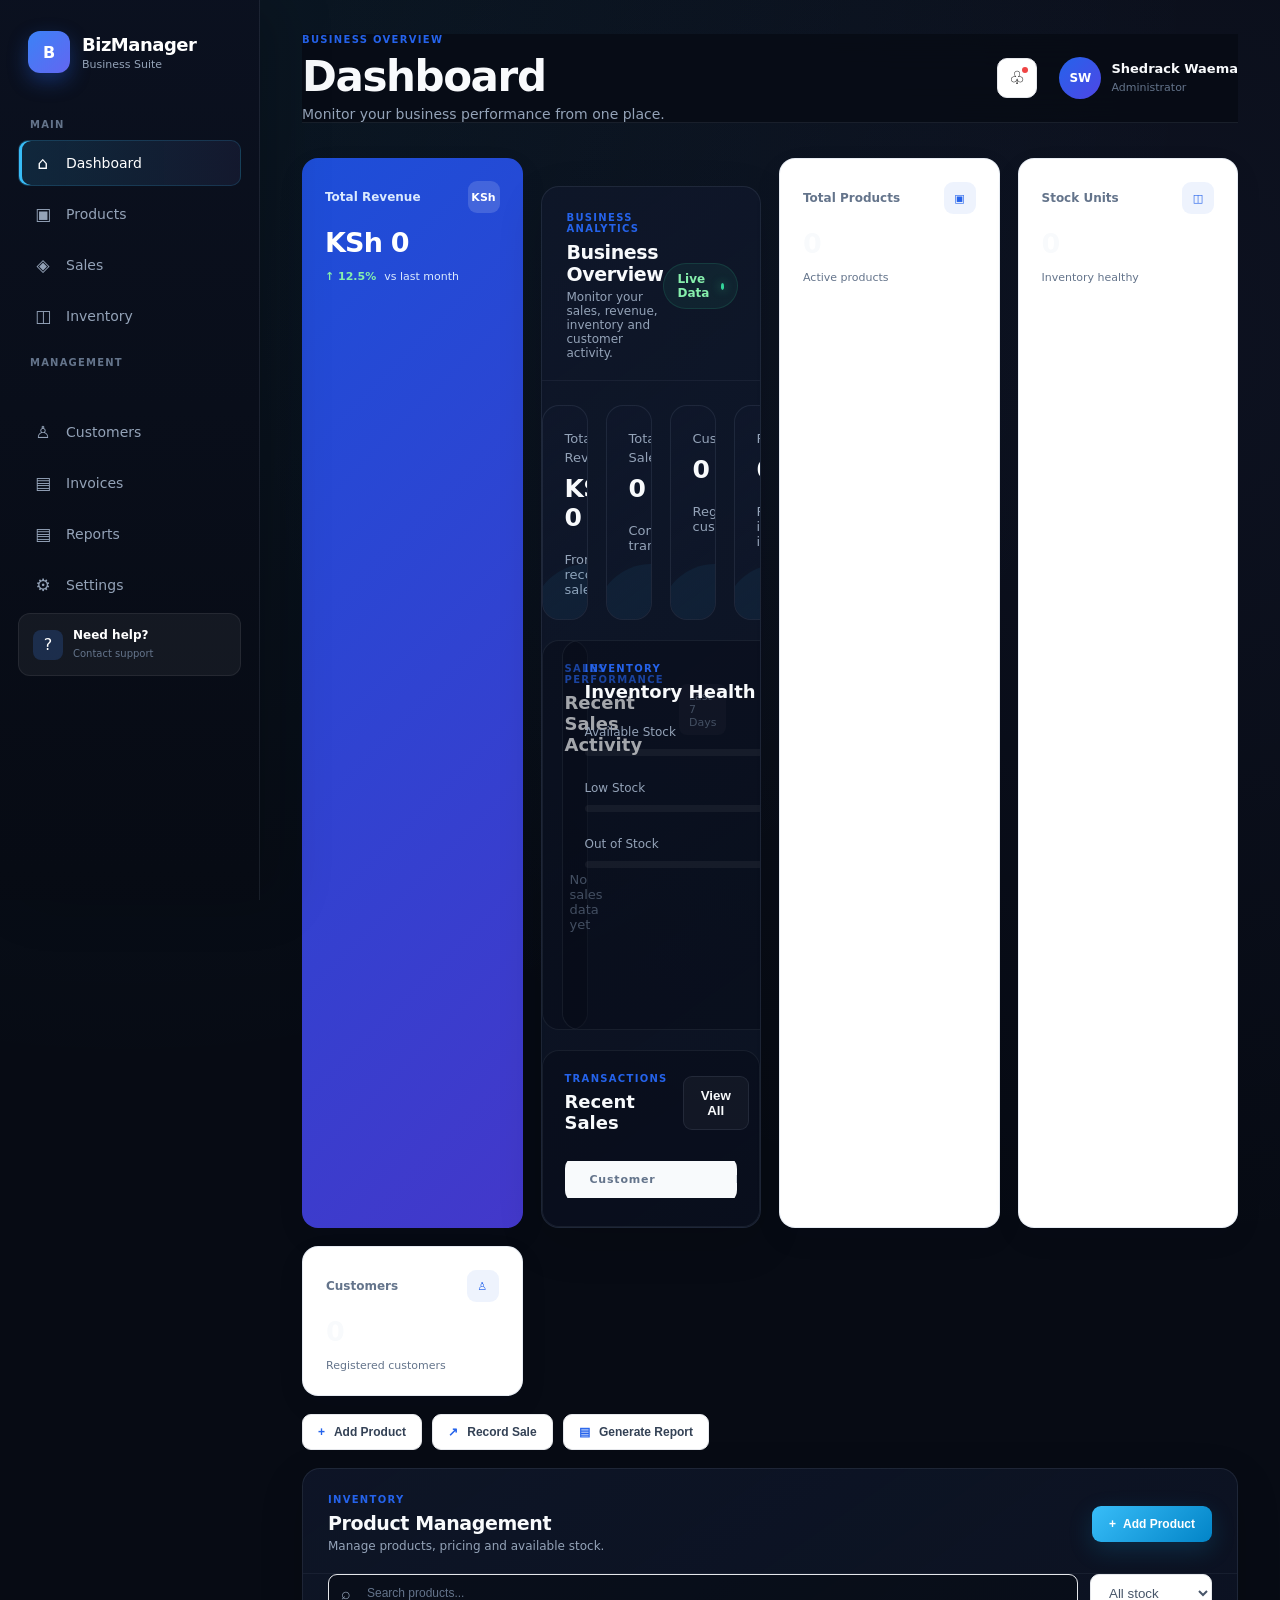
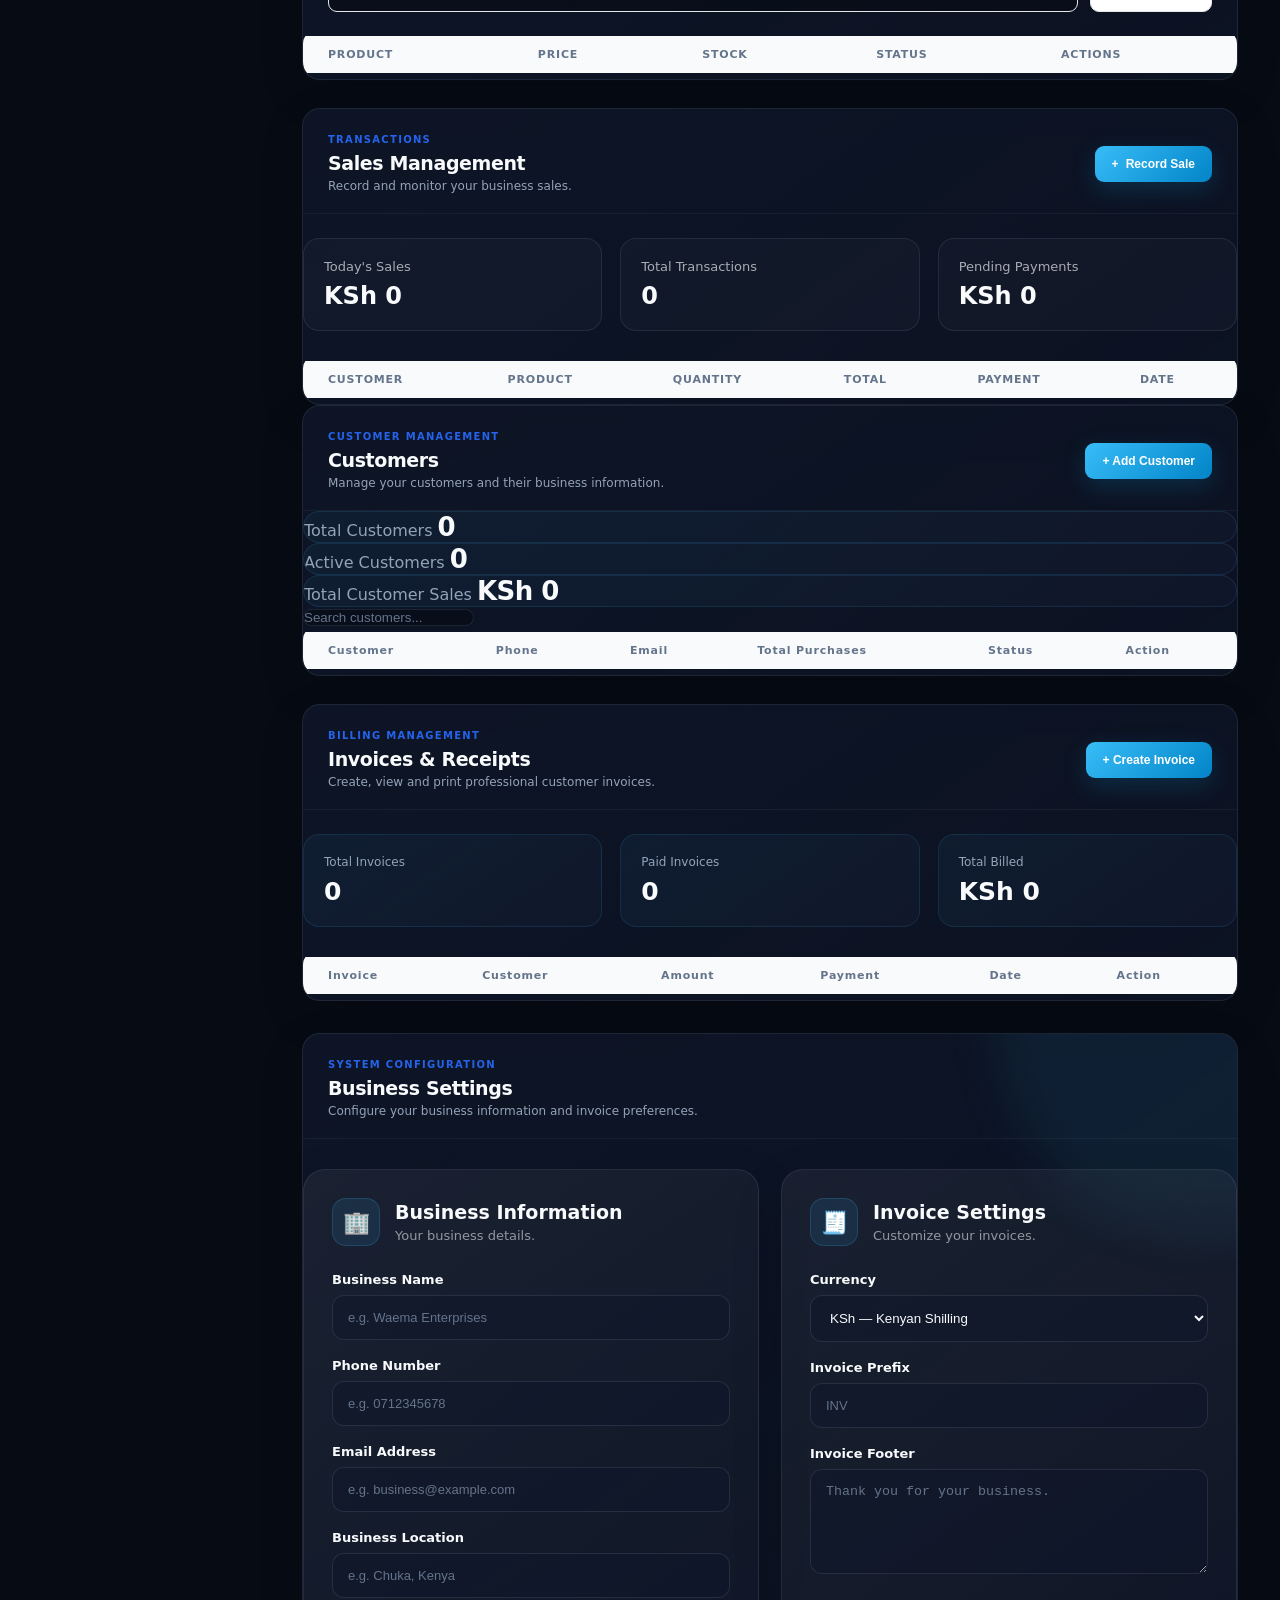
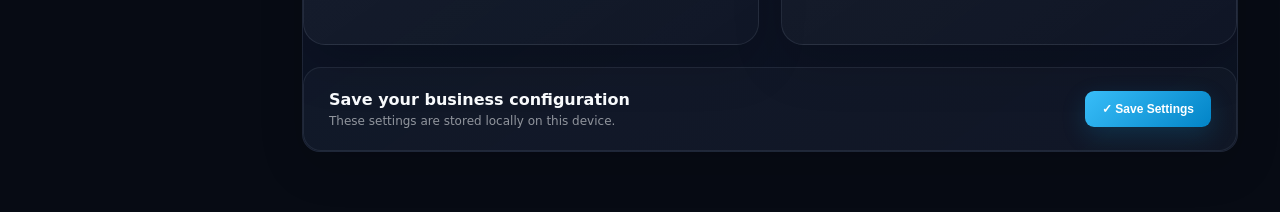
==== commit b23a7a51: "Refactor navigation links in index.html" ====
--- a/index.html
+++ b/index.html
@@ -15,6 +15,7 @@
     <title>BizManager | Business Management System</title>
 
     <link rel="stylesheet" href="style.css">
+    <meta name="google-site-verification" content="yVOYDjdKGF_Q8Avyfp9eUGO2E9woZCWt5CT-Zl5hi4s" />
 </head>
 
 <body>
@@ -67,23 +68,25 @@
             <p class="nav-label">MANAGEMENT</p>
 
             <a href="#customers" class="nav-link">
-                <span>♙</span>
-                Customers
-                 </a>
-             <a href="#invoices">Invoices</a>
-             <a href="#reports">Reports</a>
-
-            <a href="#reports" class="nav-link">
-                <span>▤</span>
-                Reports
-            </a>
-
-            <a href="#settings" class="nav-link">
-                <span>⚙</span>
-                Settings
-            </a>
-<a href="#settings">Settings</a>
-        </nav>
+                <a href="#customers" class="nav-link">
+    <span>♙</span>
+    Customers
+</a>
+
+<a href="#invoices" class="nav-link">
+    <span>▤</span>
+    Invoices
+</a>
+
+<a href="#reports" class="nav-link">
+    <span>▤</span>
+    Reports
+</a>
+
+<a href="#settings" class="nav-link">
+    <span>⚙</span>
+    Settings
+</a>
 
 
         <div class="sidebar-bottom">
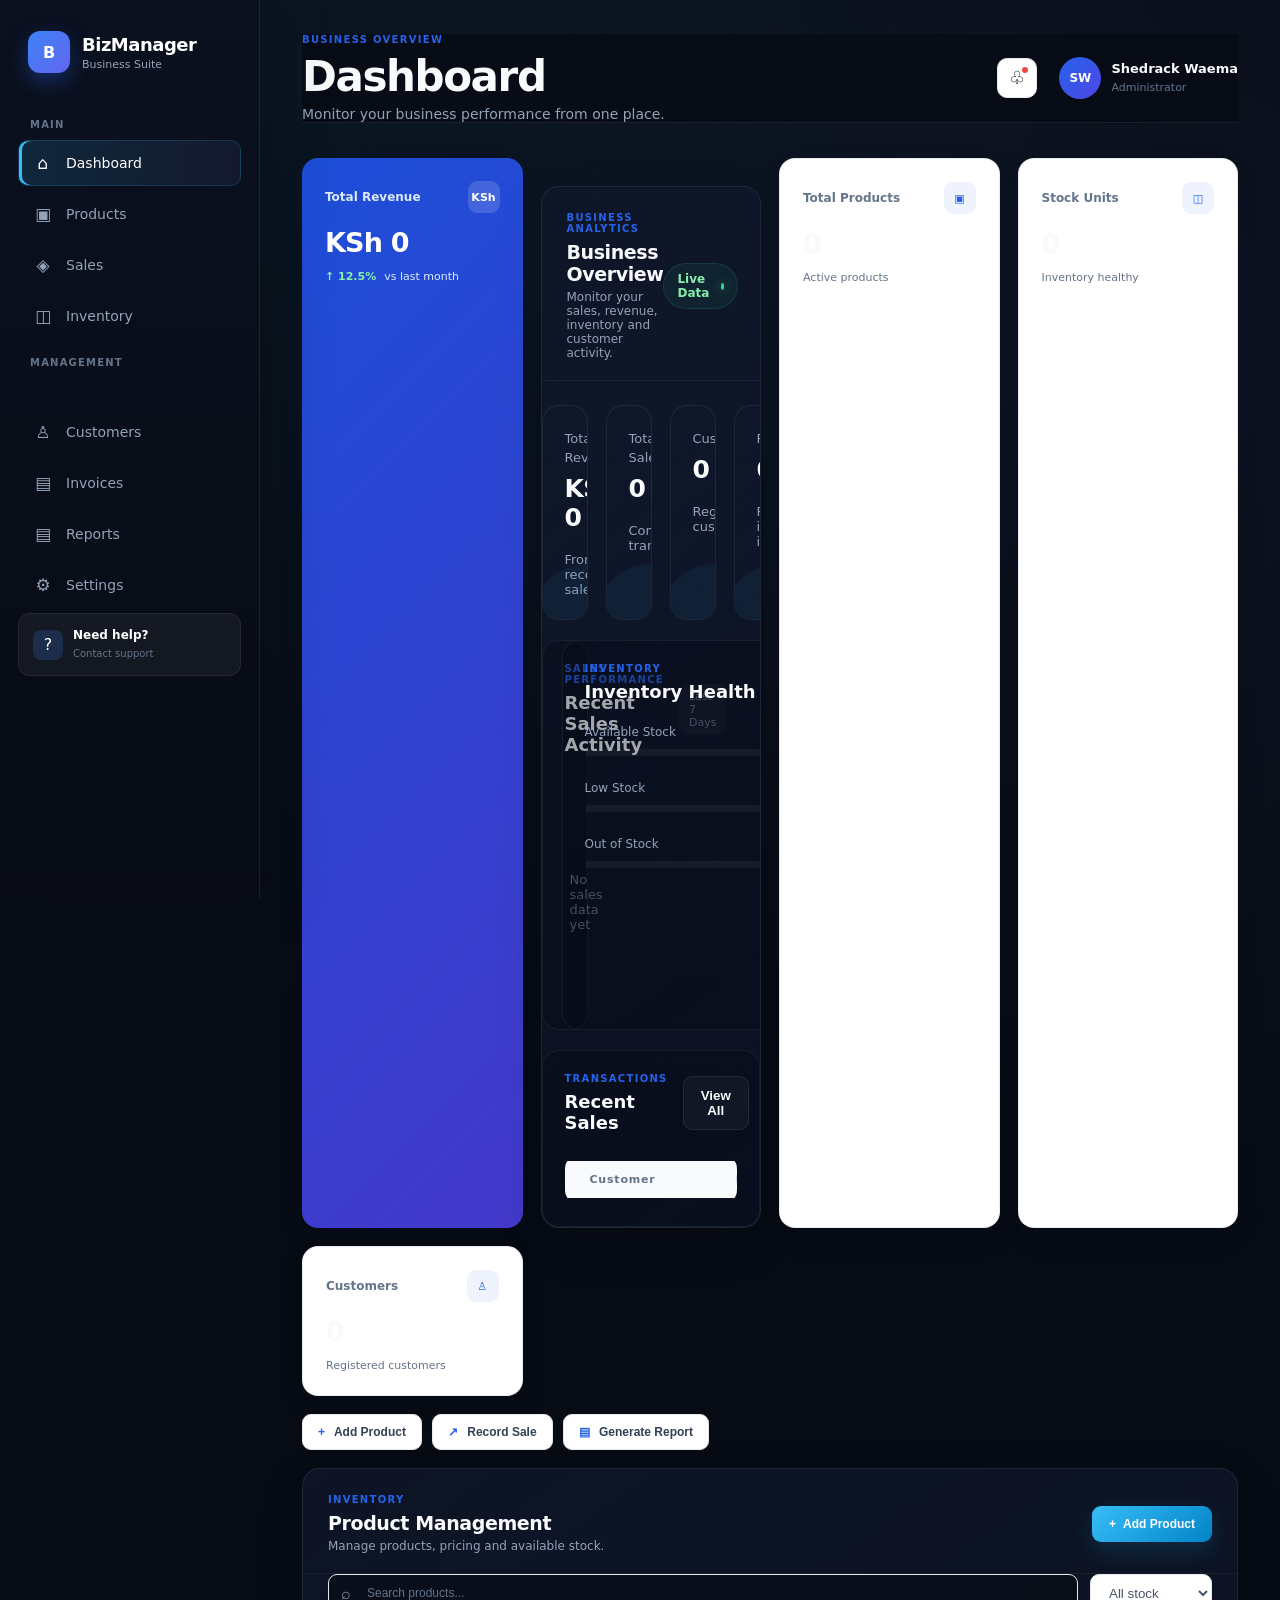
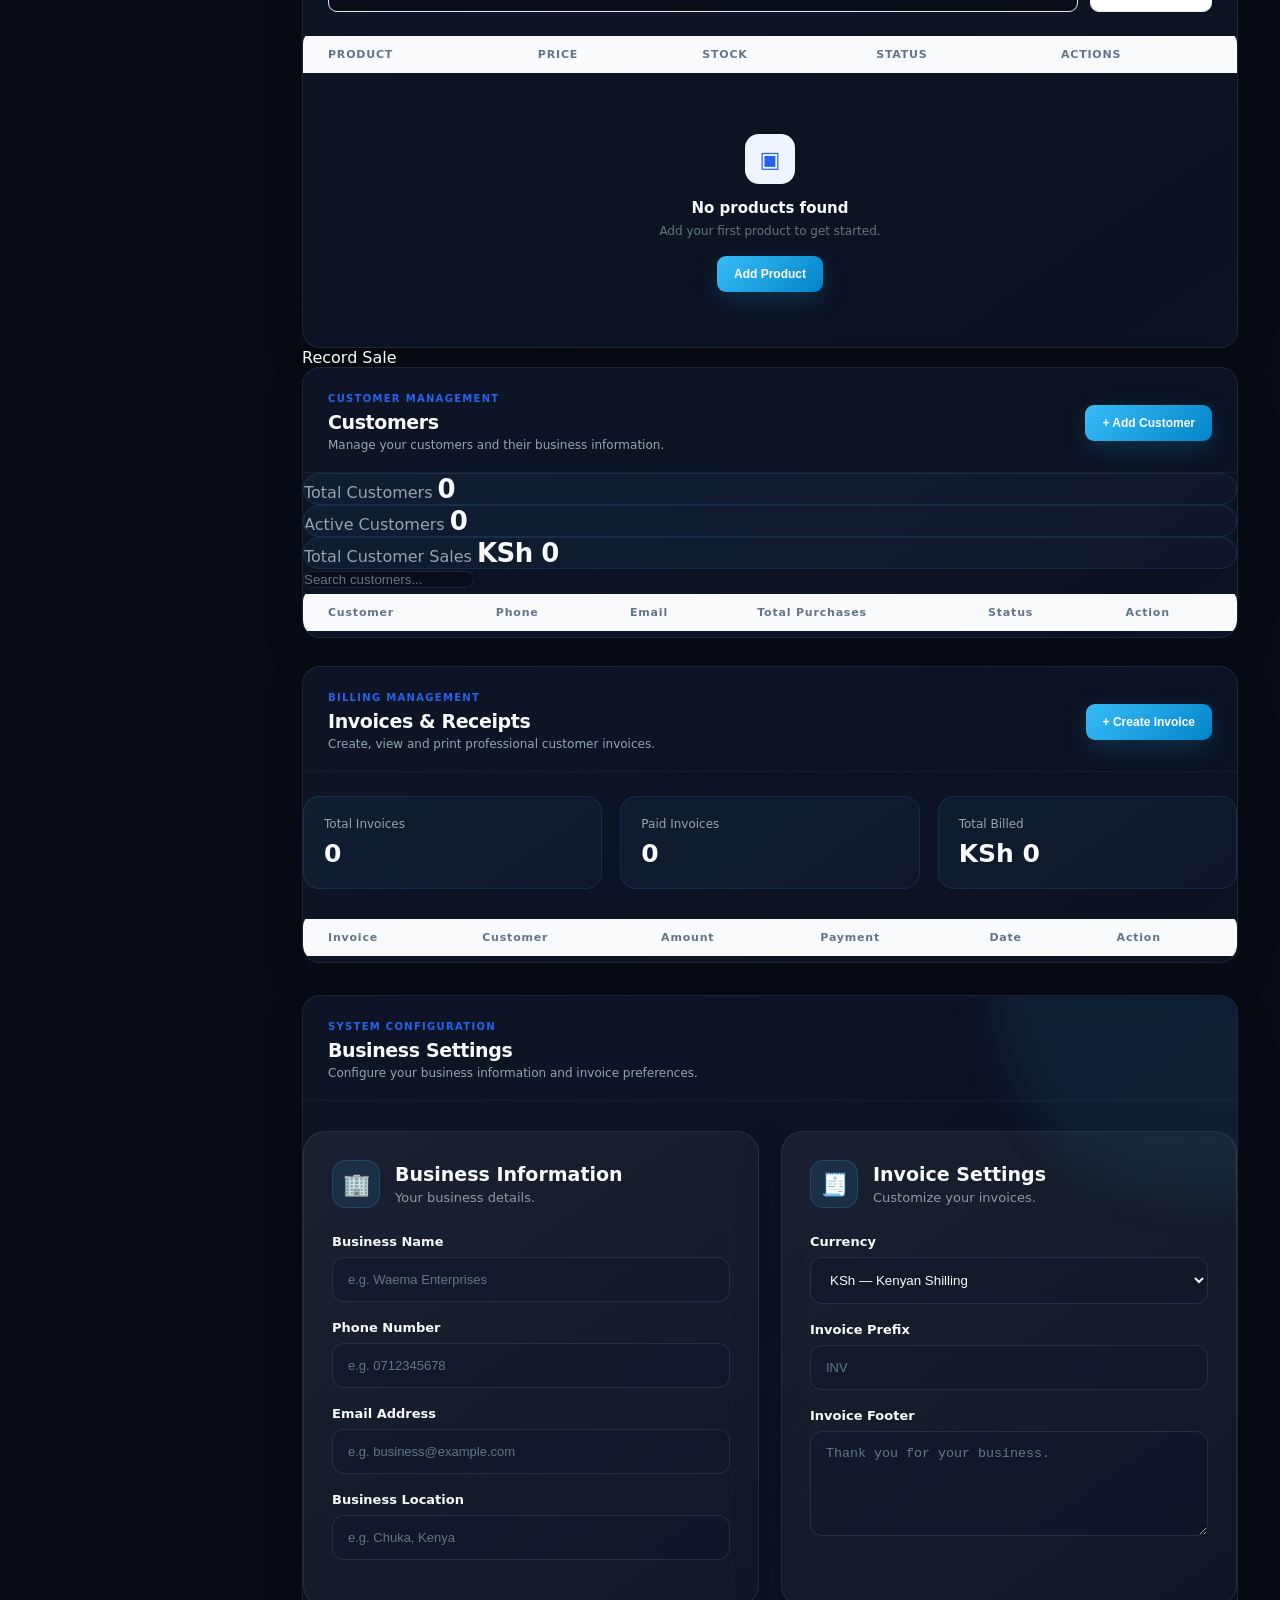
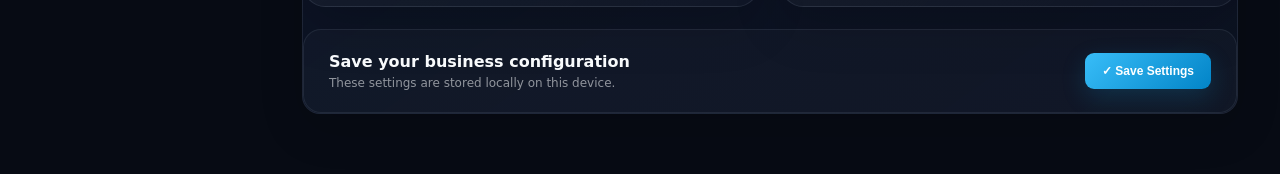
==== commit 361b4833: "Update index.html" ====
--- a/index.html
+++ b/index.html
@@ -87,7 +87,6 @@
     <span>⚙</span>
     Settings
 </a>
-
 
         <div class="sidebar-bottom">
 
@@ -719,124 +718,7 @@
 
         </section>
         <!-- SALES MANAGEMENT -->
-<section class="panel sales-section" id="sales">
-
-    <div class="panel-header">
-
-        <div>
-            <span class="eyebrow">
-                TRANSACTIONS
-            </span>
-
-            <h2>Sales Management</h2>
-
-            <p>
-                Record and monitor your business sales.
-            </p>
-        </div>
-
-        <button
-            class="primary-btn"
-            onclick="openSaleModal()">
-
-            <span>+</span>
-            Record Sale
-
-        </button>
-
-    </div>
-
-
-    <!-- SALES SUMMARY -->
-
-    <div class="sales-summary">
-
-        <div class="sales-summary-card">
-
-            <span>Today's Sales</span>
-
-            <strong id="todaySales">
-                KSh 0
-            </strong>
-
-        </div>
-
-
-        <div class="sales-summary-card">
-
-            <span>Total Transactions</span>
-
-            <strong id="transactionCount">
-                0
-            </strong>
-
-        </div>
-
-
-        <div class="sales-summary-card">
-
-            <span>Pending Payments</span>
-
-            <strong id="pendingPayments">
-                KSh 0
-            </strong>
-
-        </div>
-
-    </div>
-
-
-    <!-- SALES TABLE -->
-
-    <div class="table-wrapper">
-
-        <table>
-
-            <thead>
-
-                <tr>
-
-                    <th>CUSTOMER</th>
-                    <th>PRODUCT</th>
-                    <th>QUANTITY</th>
-                    <th>TOTAL</th>
-                    <th>PAYMENT</th>
-                    <th>DATE</th>
-
-                </tr>
-
-            </thead>
-
-            <tbody id="salesTable"></tbody>
-
-        </table>
-
-
-        <div
-            class="empty-state"
-            id="salesEmptyState">
-
-            <div>◈</div>
-
-            <h3>No sales recorded</h3>
-
-            <p>
-                Record your first sale to see transactions here.
-            </p>
-
-            <button
-                class="primary-btn"
-                onclick="openSaleModal()">
-
-                Record Sale
-
-            </button>
-
-        </div>
-
-    </div>
-
-</section>
+Record Sale
   <!-- CUSTOMERS MANAGEMENT -->
 <section class="panel customers-section" id="customers">
 
@@ -1401,18 +1283,23 @@
 
             <!-- CUSTOMER -->
 
-            <label>
-
-                Customer Name
-
-                <input
-                    type="text"
-                    id="saleCustomer"
-                    placeholder="e.g. John Mwangi"
-                    required
-                >
-
-            </label>
+            <!-- CUSTOMER -->
+
+<label>
+
+    Customer
+
+    <select
+        id="saleCustomer"
+        required>
+
+        <option value="">
+            Select customer
+        </option>
+
+    </select>
+
+</label>
 
 
             <!-- PRODUCT -->
